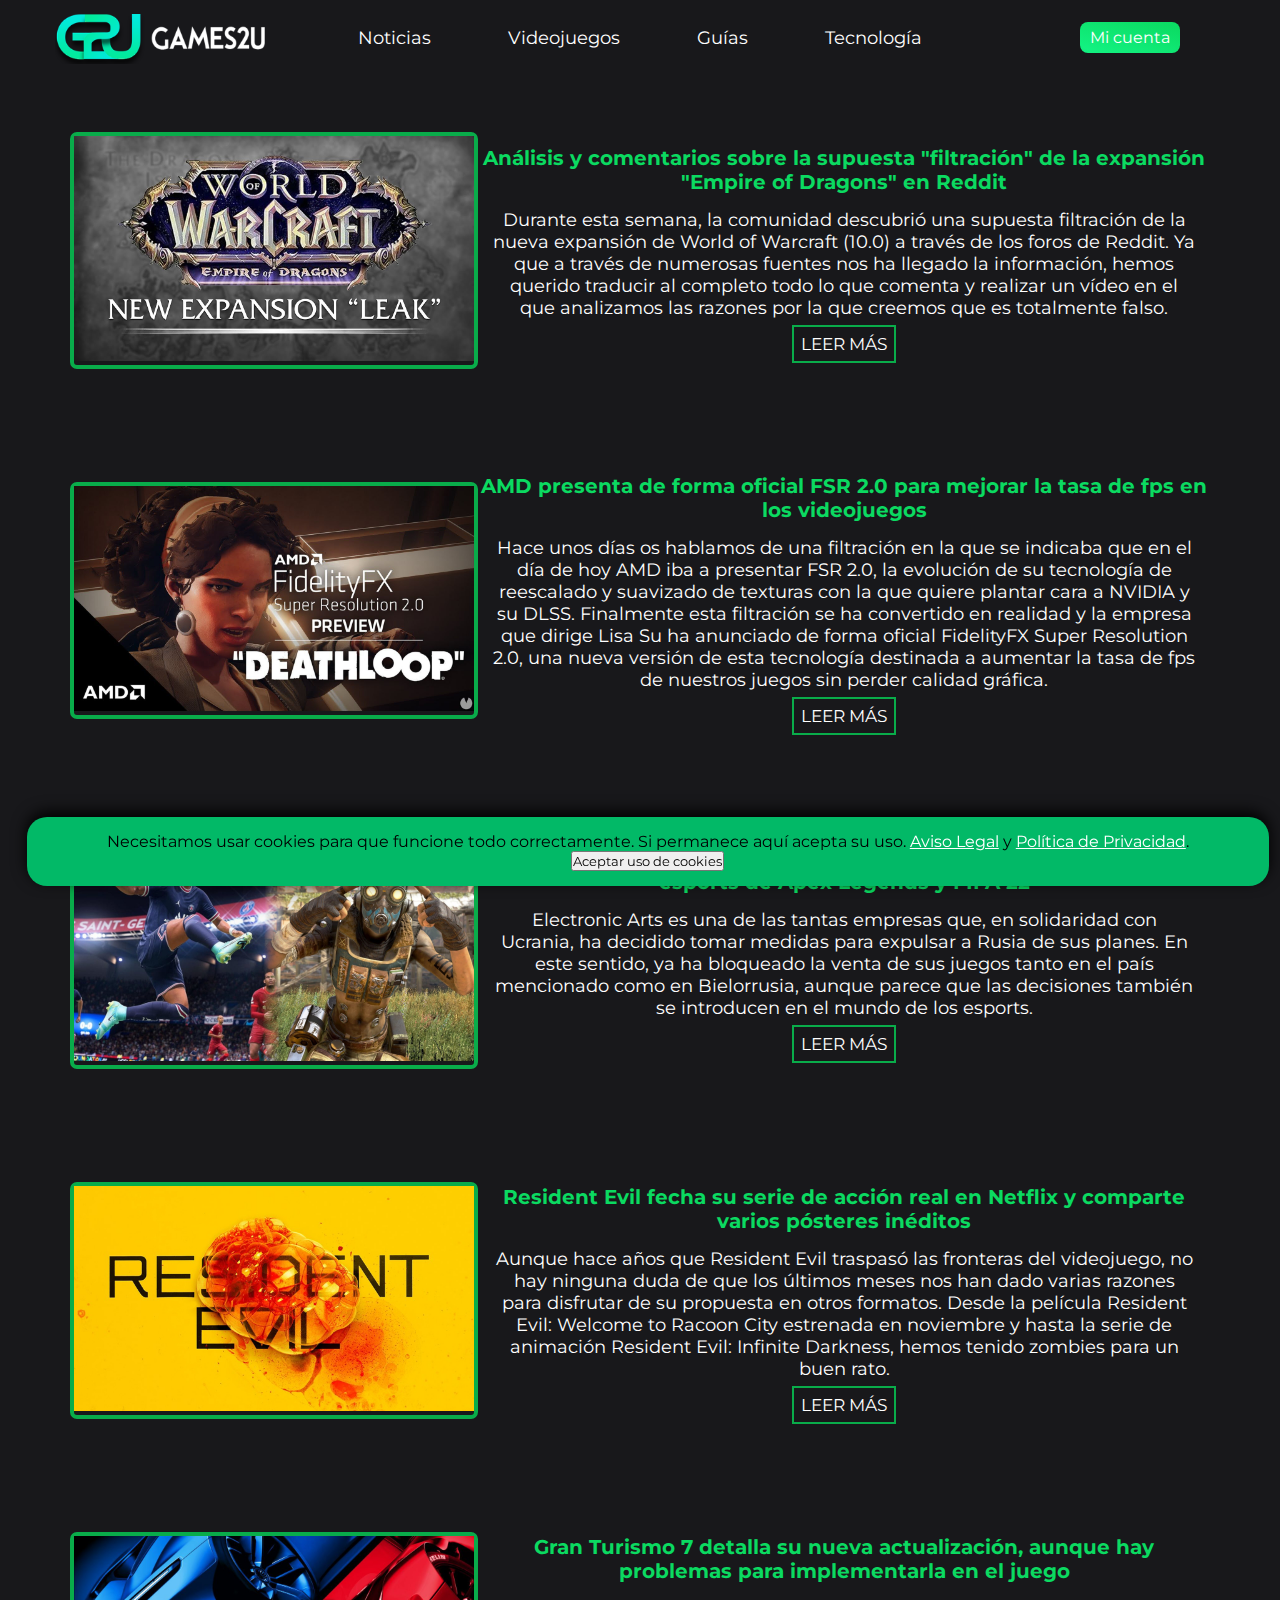
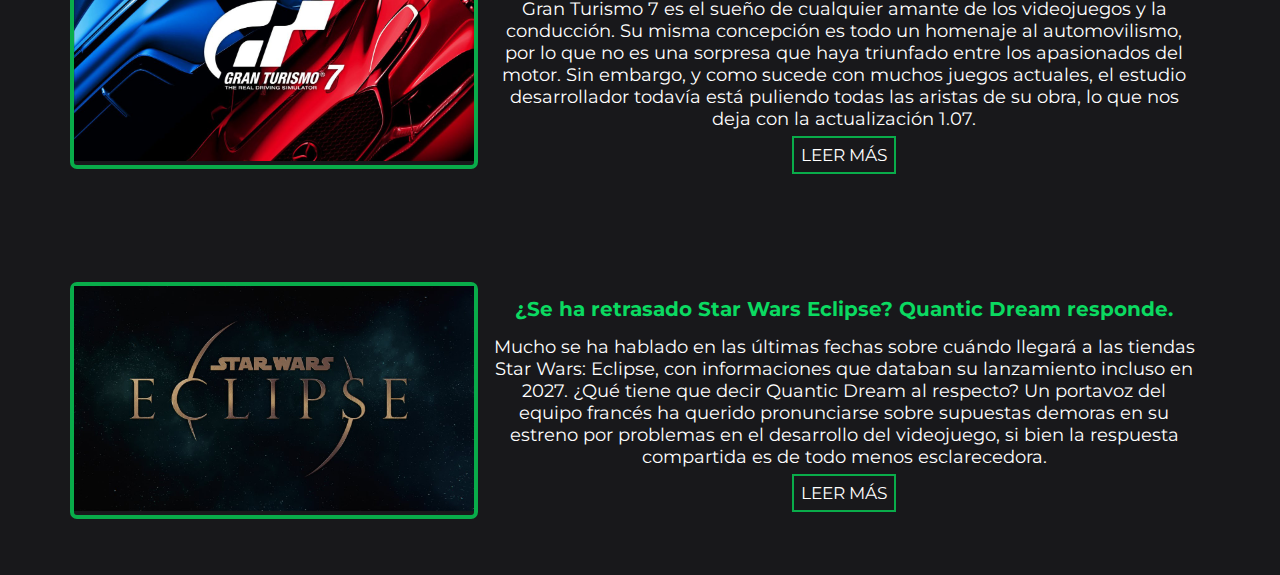
==== index.html @ 6114ddca "COMMIT DE LA HOSTIA" ====
<!DOCTYPE html>
<html lang="es">
<head>
    <meta charset="UTF-8">
    <meta http-equiv="X-UA-Compatible" content="IE=edge">
    <meta name="viewport" content="width=device-width, initial-scale=1.0">
    <title>Games2You - Tu revista de videojuegos del momento</title>
    <link rel="icon" href="/images/logoventana.png">
    <link href="CSS/estilos.css" rel="stylesheet" type="text/css">
    <script src="https://code.jquery.com/jquery-2.1.3.min.js"></script>
</head>
<body>
    
   <!--AVISO DE COOKIES-->
    <div id="div-cookies" style="display: none;">
        Necesitamos usar cookies para que funcione todo correctamente. Si permanece aquí acepta su uso.
        <a hreflang="es" href="/info/aviso-legal">Aviso Legal</a>
        y
        <a hreflang="es" href="/info/politica-de-privacidad">Política de Privacidad</a>.
        <button type="button" class="btn btn-sm btn-primary" onclick="acceptCookies()">
            Aceptar uso de cookies
        </button>
        </div>
    </div>
    <style>
    #div-cookies {
        position: fixed;
        bottom: 14px;
        left: 27px;
        width: 97%;
        background: rgb(2, 185, 103);
        box-shadow: 0px -5px 15px black;
        border-radius: 20px;
        padding: 15px;
        text-align: center;
        z-index: 99;
    }
    </style>
    <script>
    function checkAcceptCookies() {
        if (localStorage.acceptCookies == 'true') {
        } else {
            $('#div-cookies').show();
        }
    }
    function acceptCookies() {
        localStorage.acceptCookies = 'true';
        $('#div-cookies').hide();
    }
    $(document).ready(function() {
        checkAcceptCookies();
    });
    </script>     
    <!--Header-->
    <header class="header">
        <div class="contenedor_imagen">
            <img class="logotipocabecera" src="CSS/1234.png" alt="">
        </div>
    <div class="contenedor_menu">
        <nav class="main-nav">
            <ul class="menu" id="menu">
                <li class="menu_item container-submenu">
                   <a href="" class="menu_link submenu-btn">Noticias <i class="fas fa-chevron-down"></i></a>
                    <ul class="submenu">
                       <li class="menu_item"><a href="https://www.esportmaniacos.com/esports/" class="menu_link">eSports</a></li>
                       <li class="menu_item"><a href="https://www.esportmaniacos.com/comunidad/" class="menu_link">Comunidad</a></li>
                       <li class="menu_item"><a href="https://www.esportmaniacos.com/business/" class="menu_link">Business</a></li>
            </ul>
                </li>
                <li class="menu_item container-submenu">
                   <a href="" class="menu_link submenu-btn">Videojuegos <i class="fas fa-chevron-down"></i></a>
                    <ul class="submenu">
                       <li class="menu_item"><a href="https://www.envy-lostark.com" class="menu_link">Lost Ark</a></li>
                       <li class="menu_item"><a href="https://worldofwarcraft.com/es-es/" class="menu_link">World of Warcraft</a></li>
                       <li class="menu_item"><a href="https://www.leagueoflegends.com/es-es/" class="menu_link">League of Legends</a></li>
                       <li class="menu_item"><a href="https://heroesofthestorm.com/es-es/" class="menu_link">Heroes of the Storm</a></li>
               </ul>
           </li>
           <li class="menu_item container-submenu">
               <a href="" class="menu_link submenu-btn">Guías <i class="fas fa-chevron-down"></i></a>
                <ul class="submenu">
                   <li class="menu_item"><a href="https://www.icy-veins.com/wow/" class="menu_link">World of Warcraft</a></li>
                   <li class="menu_item"><a href="https://vandal.elespanol.com/guias/guia-monster-hunter-rise-trucos-consejos-y-secretos" class="menu_link">Monster Hunter Rise</a></li>
                   <li class="menu_item"><a href="https://www.icy-veins.com/heroes/" class="menu_link">Heroes of the Storm</a></li>
                   </ul>
               <li class="menu_item"><a href="#" class="menu_link">Tecnología</a></l>
           </nav>
    <!--Botón de login-->      
    </div>
    <div class="contenedor_login">
    <li class="boton_login"><a href="CSS/login.html" class="boton_login">Mi cuenta</a></l>
    </div>

      
</header>
  
<section id="sec1">
    <div class="fotoleakwow">
        <img src="CSS/wowleak.jpg">
    </div>
    <div class="noticialeakwow">
        <h1>Análisis y comentarios sobre la supuesta "filtración" de la expansión "Empire of Dragons" en Reddit</h1>
        <p>Durante esta semana, la comunidad descubrió una supuesta filtración de la nueva expansión de World of Warcraft (10.0) a través de los foros de Reddit. Ya que a través de numerosas fuentes nos ha llegado la información, hemos querido traducir al completo todo lo que comenta y realizar un vídeo en el que analizamos las razones por la que creemos que es totalmente falso.</p>
        <a href="https://altertime.es/analisis-y-comentarios-sobre-la-supuesta-filtracion-de-la-expansion-empire-of-dragons-en-reddit">LEER MÁS</a>
    </div>    
    </section>

    <section id="sec1">
        <div class="fotoleakwow">
            <img src="CSS/noticiaamd.jpg">
        </div>
        <div class="noticialeakwow">
            <h1>AMD presenta de forma oficial FSR 2.0 para mejorar la tasa de fps en los videojuegos</h1>
            <p>Hace unos días os hablamos de una filtración en la que se indicaba que en el día de hoy AMD iba a presentar FSR 2.0, la evolución de su tecnología de reescalado y suavizado de texturas con la que quiere plantar cara a NVIDIA y su DLSS. Finalmente esta filtración se ha convertido en realidad y la empresa que dirige Lisa Su ha anunciado de forma oficial FidelityFX Super Resolution 2.0, una nueva versión de esta tecnología destinada a aumentar la tasa de fps de nuestros juegos sin perder calidad gráfica.</p>
            <a href="https://altertime.es/analisis-y-comentarios-sobre-la-supuesta-filtracion-de-la-expansion-empire-of-dragons-en-reddit">LEER MÁS</a>
        </div>    
        </section>

        <section id="sec1">
            <div class="fotoleakwow">
                <img src="CSS/image-49.jpeg">
            </div>
            <div class="noticialeakwow">
                <h1>EA veta a los jugadores rusos y bielorrusos de las competiciones esports de Apex Legends y FIFA 22</h1>
                <p>Electronic Arts es una de las tantas empresas que, en solidaridad con Ucrania, ha decidido tomar medidas para expulsar a Rusia de sus planes. En este sentido, ya ha bloqueado la venta de sus juegos tanto en el país mencionado como en Bielorrusia, aunque parece que las decisiones también se introducen en el mundo de los esports.</p>
                <a href="https://altertime.es/analisis-y-comentarios-sobre-la-supuesta-filtracion-de-la-expansion-empire-of-dragons-en-reddit">LEER MÁS</a>
            </div>    
            </section>

            <section id="sec1">
                <div class="fotoleakwow">
                    <img src="CSS/resident-evil.jpg">
                </div>
                <div class="noticialeakwow">
                    <h1>Resident Evil fecha su serie de acción real en Netflix y comparte varios pósteres inéditos</h1>
                    <p>Aunque hace años que Resident Evil traspasó las fronteras del videojuego, no hay ninguna duda de que los últimos meses nos han dado varias razones para disfrutar de su propuesta en otros formatos. Desde la película Resident Evil: Welcome to Racoon City estrenada en noviembre y hasta la serie de animación Resident Evil: Infinite Darkness, hemos tenido zombies para un buen rato.</p>
                    <a href="https://altertime.es/analisis-y-comentarios-sobre-la-supuesta-filtracion-de-la-expansion-empire-of-dragons-en-reddit">LEER MÁS</a>
                </div>    
                </section>

                <section id="sec1">
                    <div class="fotoleakwow">
                        <img src="CSS/granturismo7.jpg">
                    </div>
                    <div class="noticialeakwow">
                        <h1>Gran Turismo 7 detalla su nueva actualización, aunque hay problemas para implementarla en el juego</h1>
                        <p>Gran Turismo 7 es el sueño de cualquier amante de los videojuegos y la conducción. Su misma concepción es todo un homenaje al automovilismo, por lo que no es una sorpresa que haya triunfado entre los apasionados del motor. Sin embargo, y como sucede con muchos juegos actuales, el estudio desarrollador todavía está puliendo todas las aristas de su obra, lo que nos deja con la actualización 1.07.</p>
                        <a href="https://altertime.es/analisis-y-comentarios-sobre-la-supuesta-filtracion-de-la-expansion-empire-of-dragons-en-reddit">LEER MÁS</a>
                    </div>    
                    </section>
                    
                    <section id="sec1">
                        <div class="fotoleakwow">
                            <img src="CSS/starwarseclipse.jpg">
                        </div>
                        <div class="noticialeakwow">
                            <h1>¿Se ha retrasado Star Wars Eclipse? Quantic Dream responde.</h1>
                            <p>Mucho se ha hablado en las últimas fechas sobre cuándo llegará a las tiendas Star Wars: Eclipse, con informaciones que databan su lanzamiento incluso en 2027. ¿Qué tiene que decir Quantic Dream al respecto? Un portavoz del equipo francés ha querido pronunciarse sobre supuestas demoras en su estreno por problemas en el desarrollo del videojuego, si bien la respuesta compartida es de todo menos esclarecedora.</p>
                            <a href="https://altertime.es/analisis-y-comentarios-sobre-la-supuesta-filtracion-de-la-expansion-empire-of-dragons-en-reddit">LEER MÁS</a>
                        </div>    
                        </section>    

</body>
</html>
---- CSS/estilos.css ----
@import url("https://fonts.googleapis.com/css?family=Montserrat:500");


*{
    margin: 0%;
    padding: 0%;
    box-sizing: border-box;
    scroll-behavior: smooth;
    font-family: "Montserrat", sans-serif;
}

@media screen and (max-width: 1100px){

    .container-body{
        flex-wrap: wrap;
    }

    .video-contenedor{
        flex-wrap: wrap;
    }
}

@media screen and (max-width: 715px){

    .container-body{
        flex-wrap: wrap;
    }

    .colum2,
    .colum3{
        margin-top: 40px;
    }
}

html{
    scroll-behavior: smooth;
}

body{
    display: flex;
    flex-direction: column;
    font-family: Georgia, 'Times New Roman', Times, serif;
    background-color: #18181B;
}
::-webkit-scrollbar {
    width: 10px;
  }

  ::-webkit-scrollbar-track {
    background: #18181B;
  }

  ::-webkit-scrollbar-thumb {
    background: #aeffae;
    border-radius: 10px;
  }

a:link{
    color: rgb(255, 255, 255);
}
a:visited{
    color:rgb(255, 255, 255);
}
a:hover{
    color: rgb(3, 3, 3);

}

/*Logo Header*/

.logo{
    justify-content: center;
    display: flex;
    align-items: center;
    height: 150px;
    padding: 20px;
}
/*Menus desplegables*/

.menu, .submenu{
    list-style: none;
    padding: 0%;
    margin: 0px;
}

.menu{
    background: #18181B;
    width: 100%;
    display: flex;
    justify-content: space-around;
    margin: auto;
}

.menu_link{
    display: block;
    padding: 13px;
    color: white;
    font-size: 1.1em;
    text-decoration: none;
}

.menu_link:hover{
    background: #aeffae;
    border-radius: 6px;
}
.submenu .menu_link:hover{
    background: #aeffae;
}
.submenu{
    height: 0%;
    overflow: hidden;
    transition: all 0.2s;
}
.submenu .menu_link{
    background: #18181B;
    padding-left: 40px;
}

@media(min-width:1024px){
    .menu{
        margin: auto;
        display:flex;
        justify-content: space-around;
        align-items: center;
    }
    .container-submenu{
        position: relative;
        
    }
    .submenu{
        position: absolute;
        top: 60px;
        width: 300px;
        overflow: visible;
        z-index: 1000;
        opacity: 0;
        visibility: hidden;
        justify-content: space-around
    }
    .container-submenu:hover .submenu{
        opacity: 1;
        visibility: visible;
    }

    /*SECCIONES*/

    section{
        height: 250px;
        display: flex;
        margin: 50px;
        padding: 20px;
        align-items: center;
    }

    .noticialeakwow{
        text-align: center;
    }


    section h1{
        color:#0bda61;
        font-size: 20px;
        text-align: center;
    }

    section p{
        color: white;
        font-size: large;
        text-align: center;
        margin: 15px;
    }

    .fotoleakwow{
        border: solid #09ac4a;
        border-radius: 7px;
        border-width: 4px;
    }

    .noticiaea {
        border: solid #09ac4a;
        border-radius: 7px;
        border-width: 4px;
    }
    section a{
        font-size: 17px;
        display: relative;
        padding: 7px;
        text-decoration: none;
        width: 100px;
        border: 2px solid #09ac4a;
        text-align: center;
    }
    
    section img{
        height: auto;
        width: 400px;
    }


    /*FIN SECCIONES*/

    /*LOGIN*/

    .boton_login{
    display: inline-block;
    padding: 3px 0;
    color: #ffffff;
    text-decoration: none;
    width: 100px;
    text-align: center;
    border: 0px solid #0000;
    border-radius: 8px;
    background-image: linear-gradient(15deg, #13f383fd, #0bda61);
    }

    .boton_registro{
    display: inline-block;
    padding: 7px 0;
    color: #283773;
    text-decoration: none;
    width: 100px;
    text-align:center;
    border: 1px solid #0000;
    border-radius: 50px;
    background-image: linear-gradient(45deg, #47f09bfd, #09ac4a);
    }

    .header{
        display: grid;
        grid-template-columns: 25% 50% 25%;
        grid-template-rows: 100%;
        grid-template-areas: "logo menu login";
        justify-content: center;
        align-items: center;
        background: #18181B;
        width: 100%;
        height: 75px;
    }


    .logotipocabecera{
        width: 75%;
        height: auto;
        padding: 15px;
    }

    .contenedor_imagen{
        display: flex;
        justify-content: center;
        grid-area: logo;
    }

    .contenedor_manu{
        display: flex;
        justify-content: space-around;
        align-items: center;
        grid-area: menu;
    }

    .contenedor_login{
        display:flex;
        justify-content: center;
        margin-left:20px;
        grid-area: login;
    }

    .contenedor_registro{
        display:flex;
        justify-content: center;
        margin-left:20px;
        grid-area: login;
    }
    
    .video-contenedor{
        margin-left: 70%;
        margin-top: 24%;
        top: 100px;
        opacity: 35%;
    }
     
    }
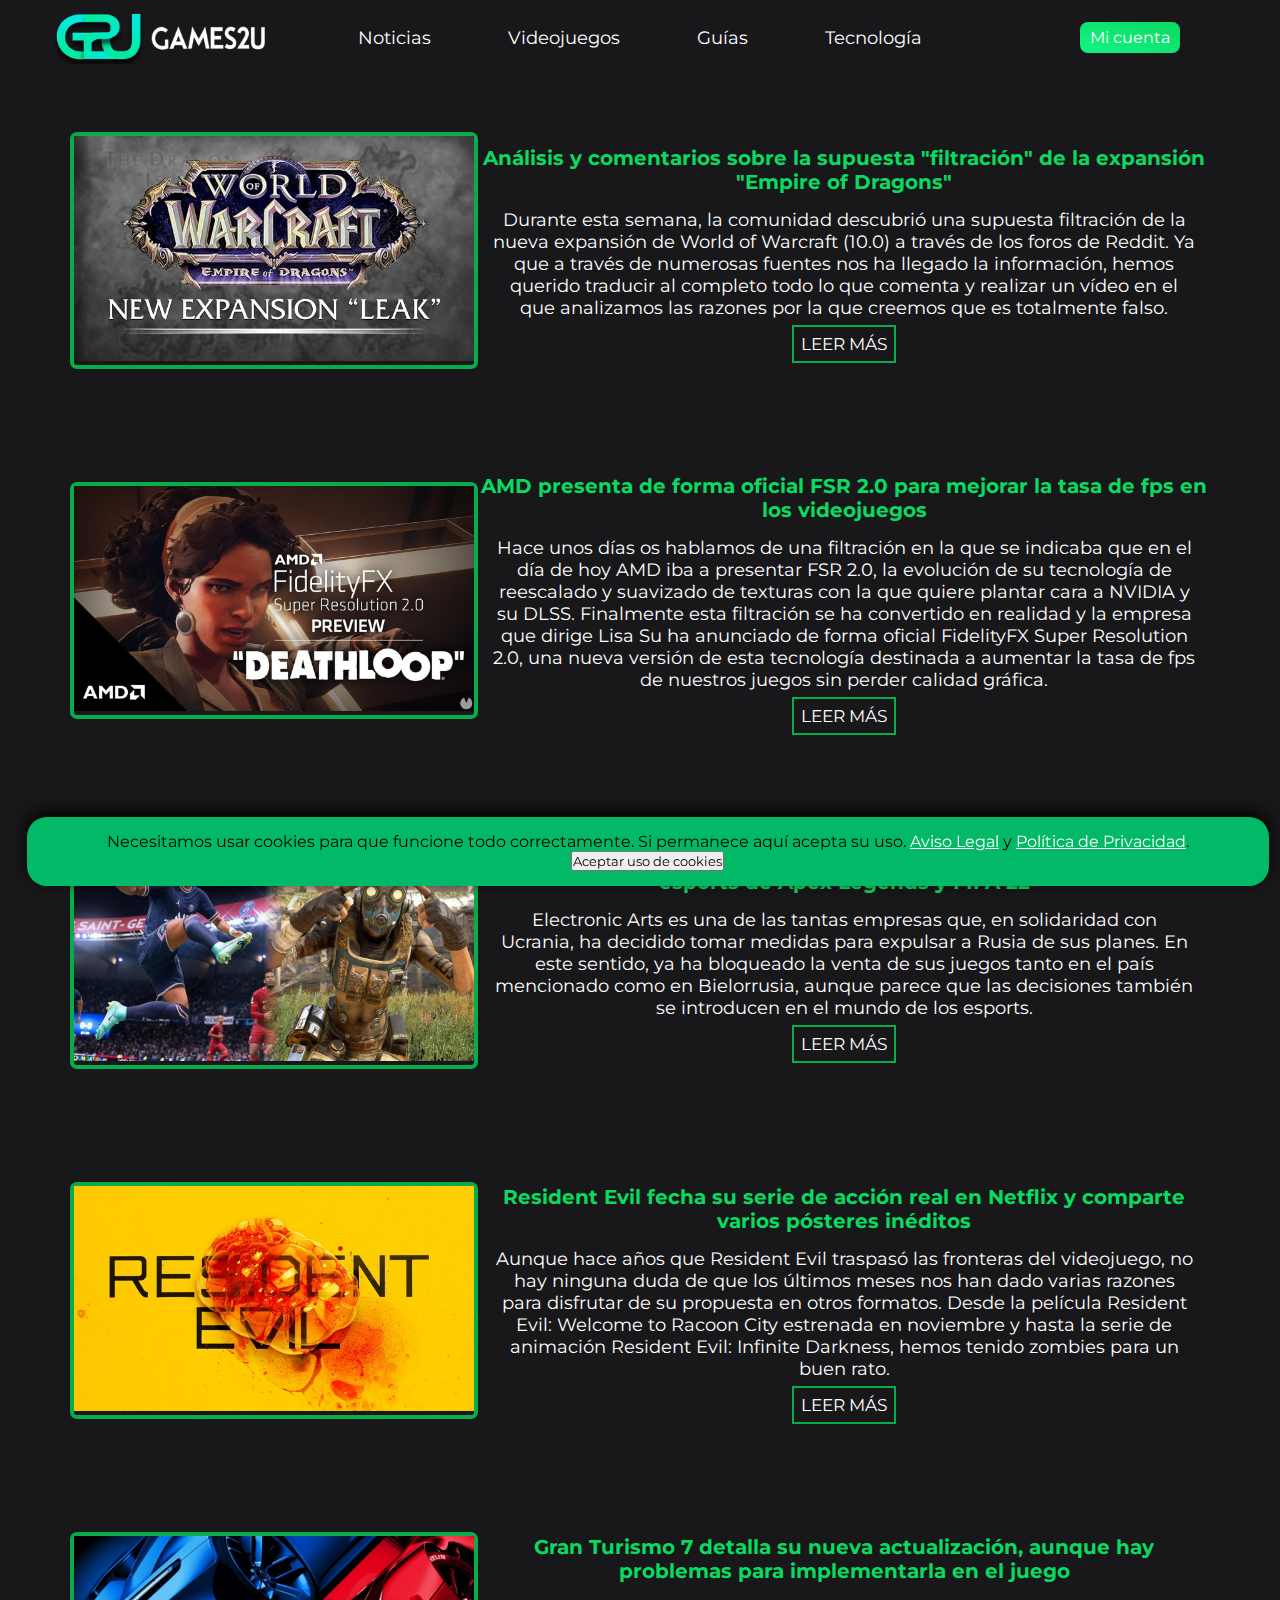
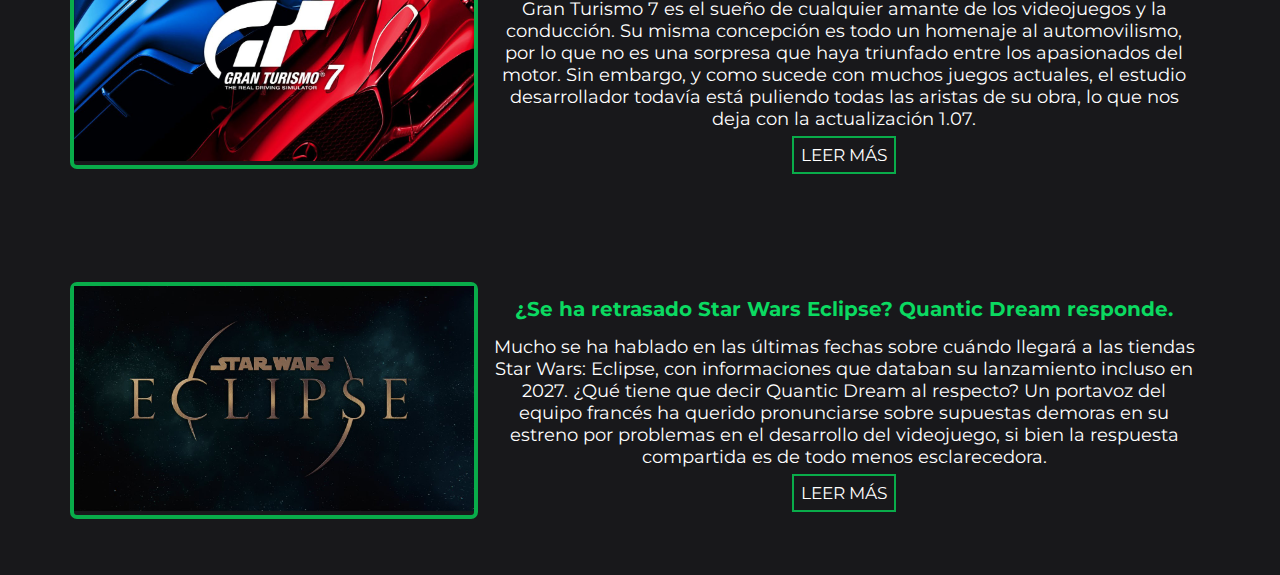
==== commit 0d737389: "Commit de la hostia 2" ====
--- a/index.html
+++ b/index.html
@@ -93,13 +93,15 @@
 
       
 </header>
-  
+
+ 
+
 <section id="sec1">
     <div class="fotoleakwow">
         <img src="CSS/wowleak.jpg">
     </div>
     <div class="noticialeakwow">
-        <h1>Análisis y comentarios sobre la supuesta "filtración" de la expansión "Empire of Dragons" en Reddit</h1>
+        <h1>Análisis y comentarios sobre la supuesta "filtración" de la expansión "Empire of Dragons"</h1>
         <p>Durante esta semana, la comunidad descubrió una supuesta filtración de la nueva expansión de World of Warcraft (10.0) a través de los foros de Reddit. Ya que a través de numerosas fuentes nos ha llegado la información, hemos querido traducir al completo todo lo que comenta y realizar un vídeo en el que analizamos las razones por la que creemos que es totalmente falso.</p>
         <a href="https://altertime.es/analisis-y-comentarios-sobre-la-supuesta-filtracion-de-la-expansion-empire-of-dragons-en-reddit">LEER MÁS</a>
     </div>    
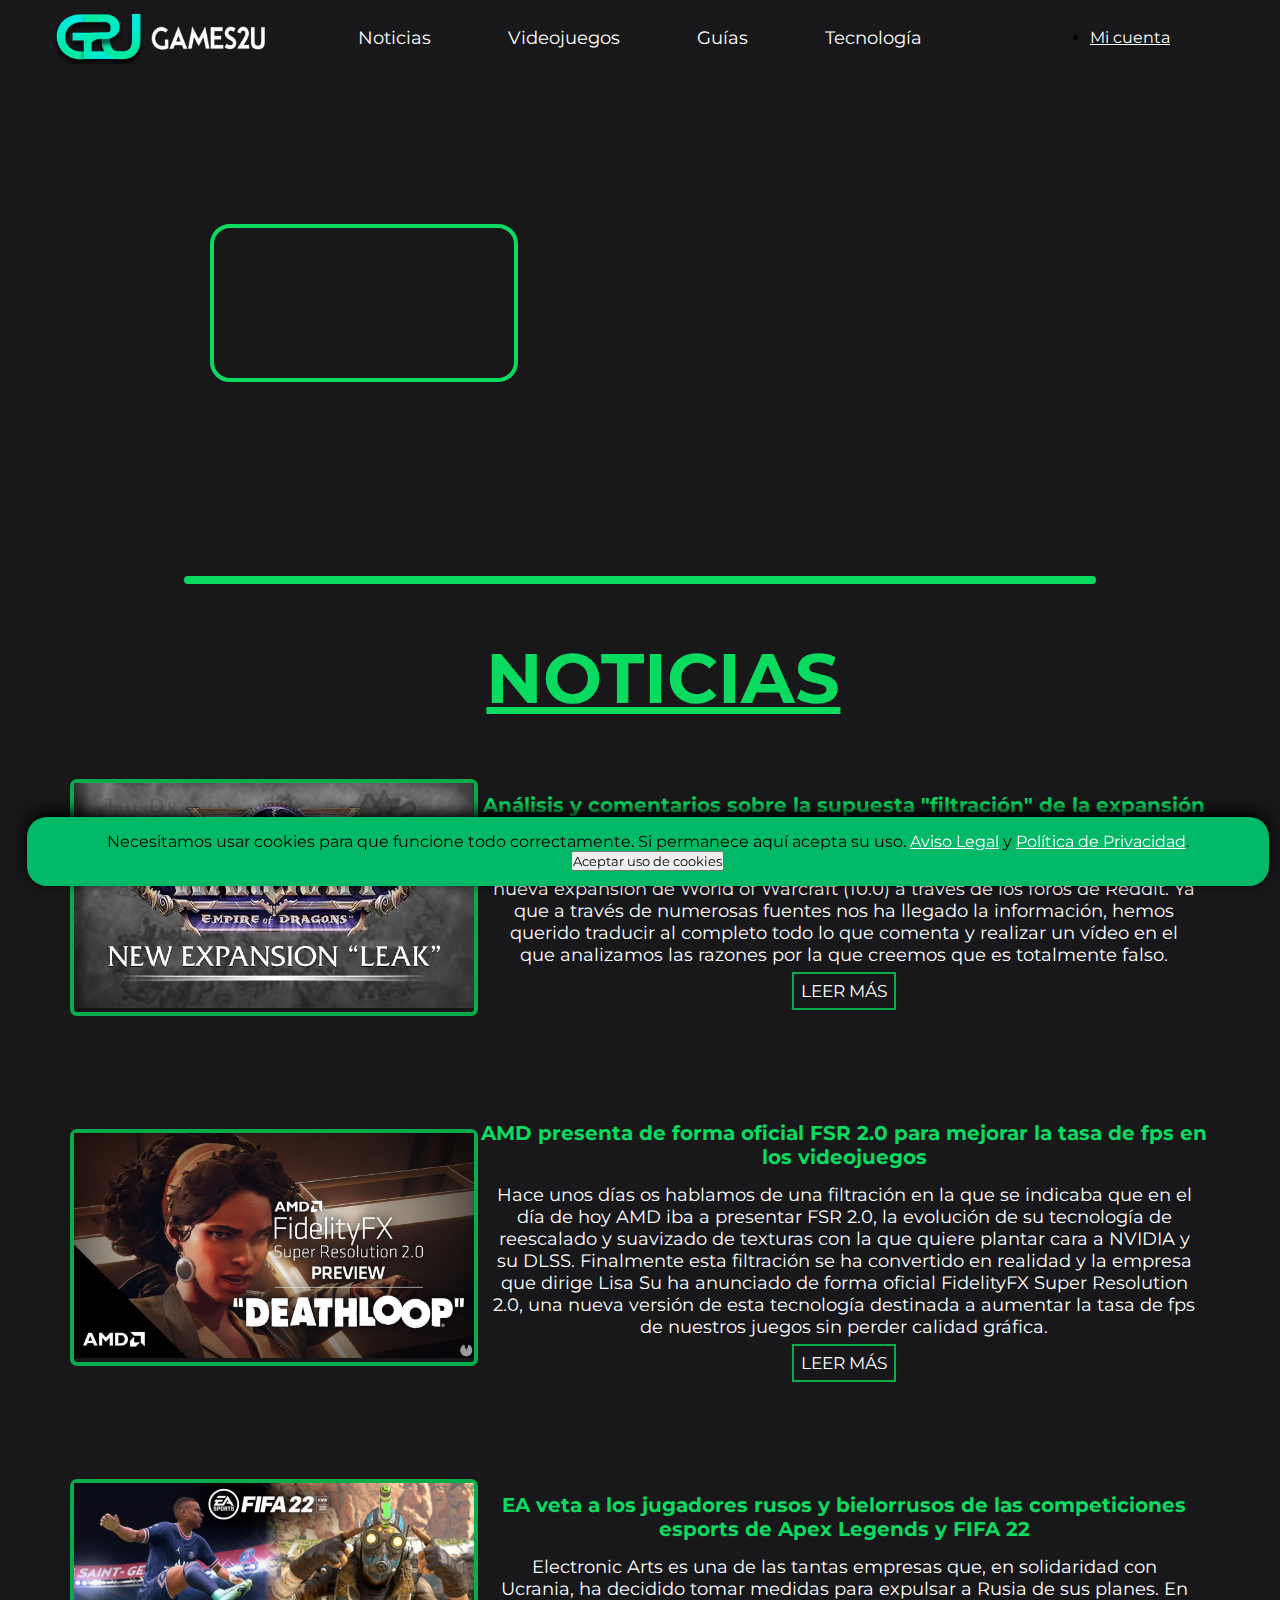
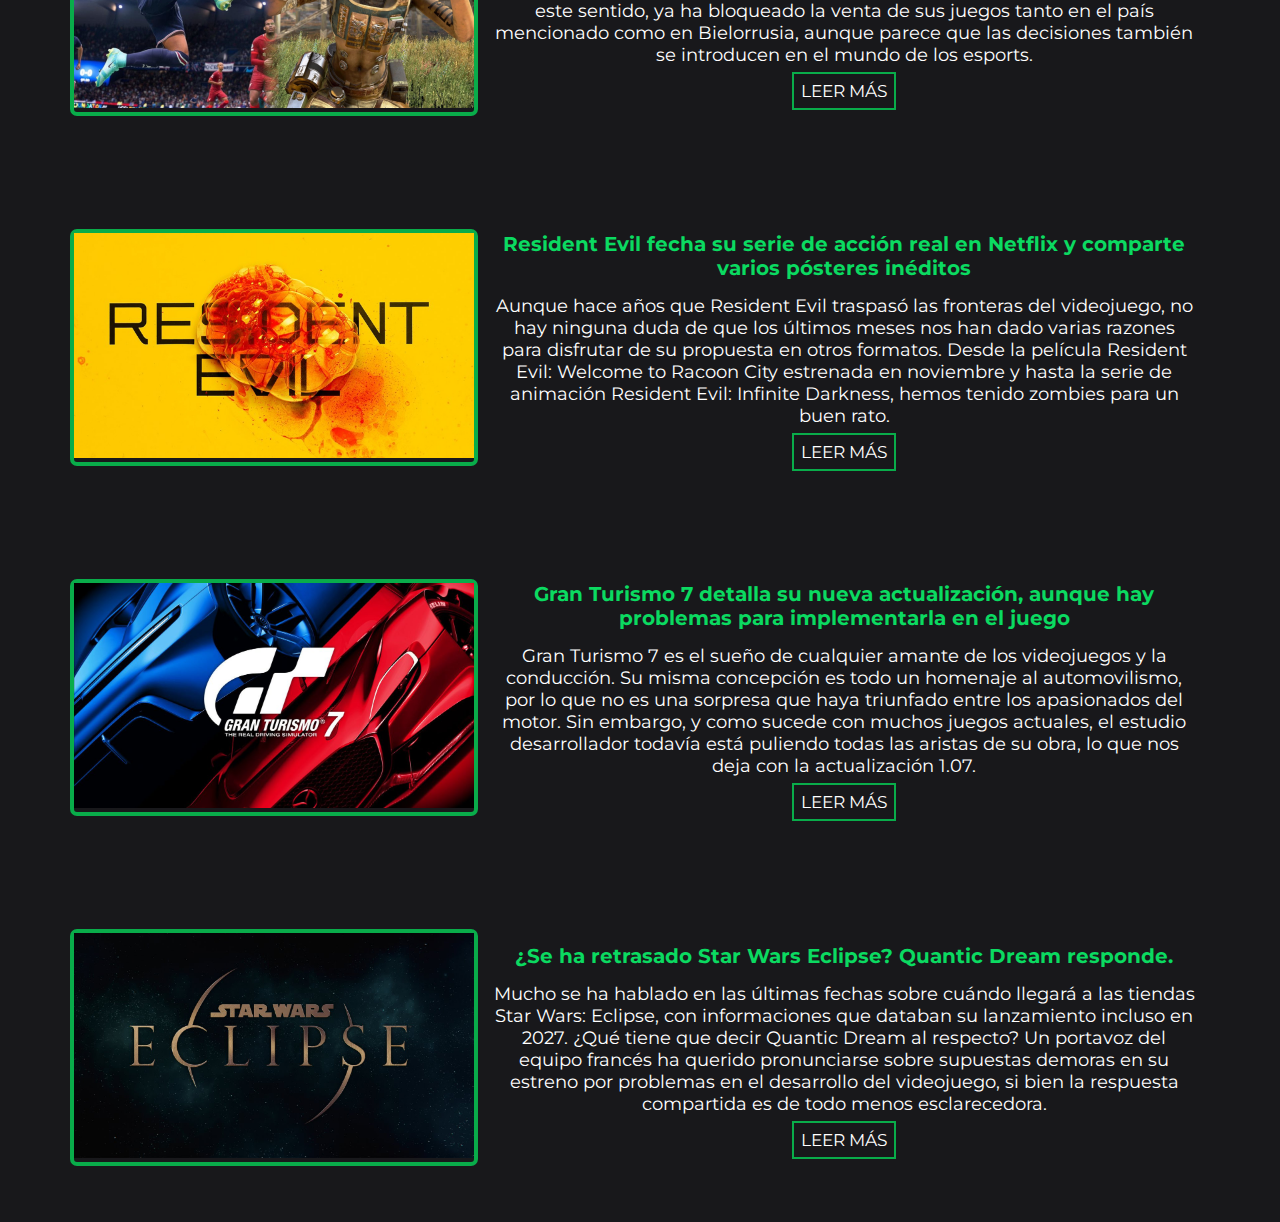
==== commit ce8157e7: "Video y separador" ====
--- a/index.html
+++ b/index.html
@@ -93,8 +93,20 @@
 
       
 </header>
+ <section class="main">
+     <div class="videoinicio">
+          <video src="css/video-inicio.mp4" autoplay loop muted type="video/mp4"></video> 
+        </div>
+        <div class="textovideo">
+        </div>
+ </section>
 
- 
+ <section class="separador">
+        <hr size="7px" width="60%" color="#0bda61"/>
+</section>
+    <div class="noticias">
+        <h2><u>NOTICIAS</u></h2>
+    </div>
 
 <section id="sec1">
     <div class="fotoleakwow">
--- a/CSS/estilos.css
+++ b/CSS/estilos.css
@@ -195,7 +195,49 @@
         height: auto;
         width: 400px;
     }
-
+    .main{
+        width: 900px;
+        height: 300px;
+        margin: auto;
+        margin-top: 80px;
+    }
+    video{
+        width: 100%;
+        border: solid #0bda61;
+        border-radius:20px;
+        border-width: 4px;
+    }
+
+    .textovideo{
+        text-align: center;
+    }
+
+    .separador{
+        align-items: center;
+        display: relative;
+        justify-content: center;
+        margin-top: auto;
+        margin-bottom: auto
+    }
+    hr{
+        border-width:4px;
+        border-radius: 20px;
+        border-color:#0bda61;
+        width:80%;
+    }
+    h2{
+        color: #0bda61;
+        display: relative;
+        justify-content: center;
+        align-items: center;
+        align-content: center;
+        margin: 38%;
+        margin-top: -70px;
+        margin-bottom: 1px;
+        font-size: 70px;
+    }
+    .separador
+    
 
     /*FIN SECCIONES*/
 
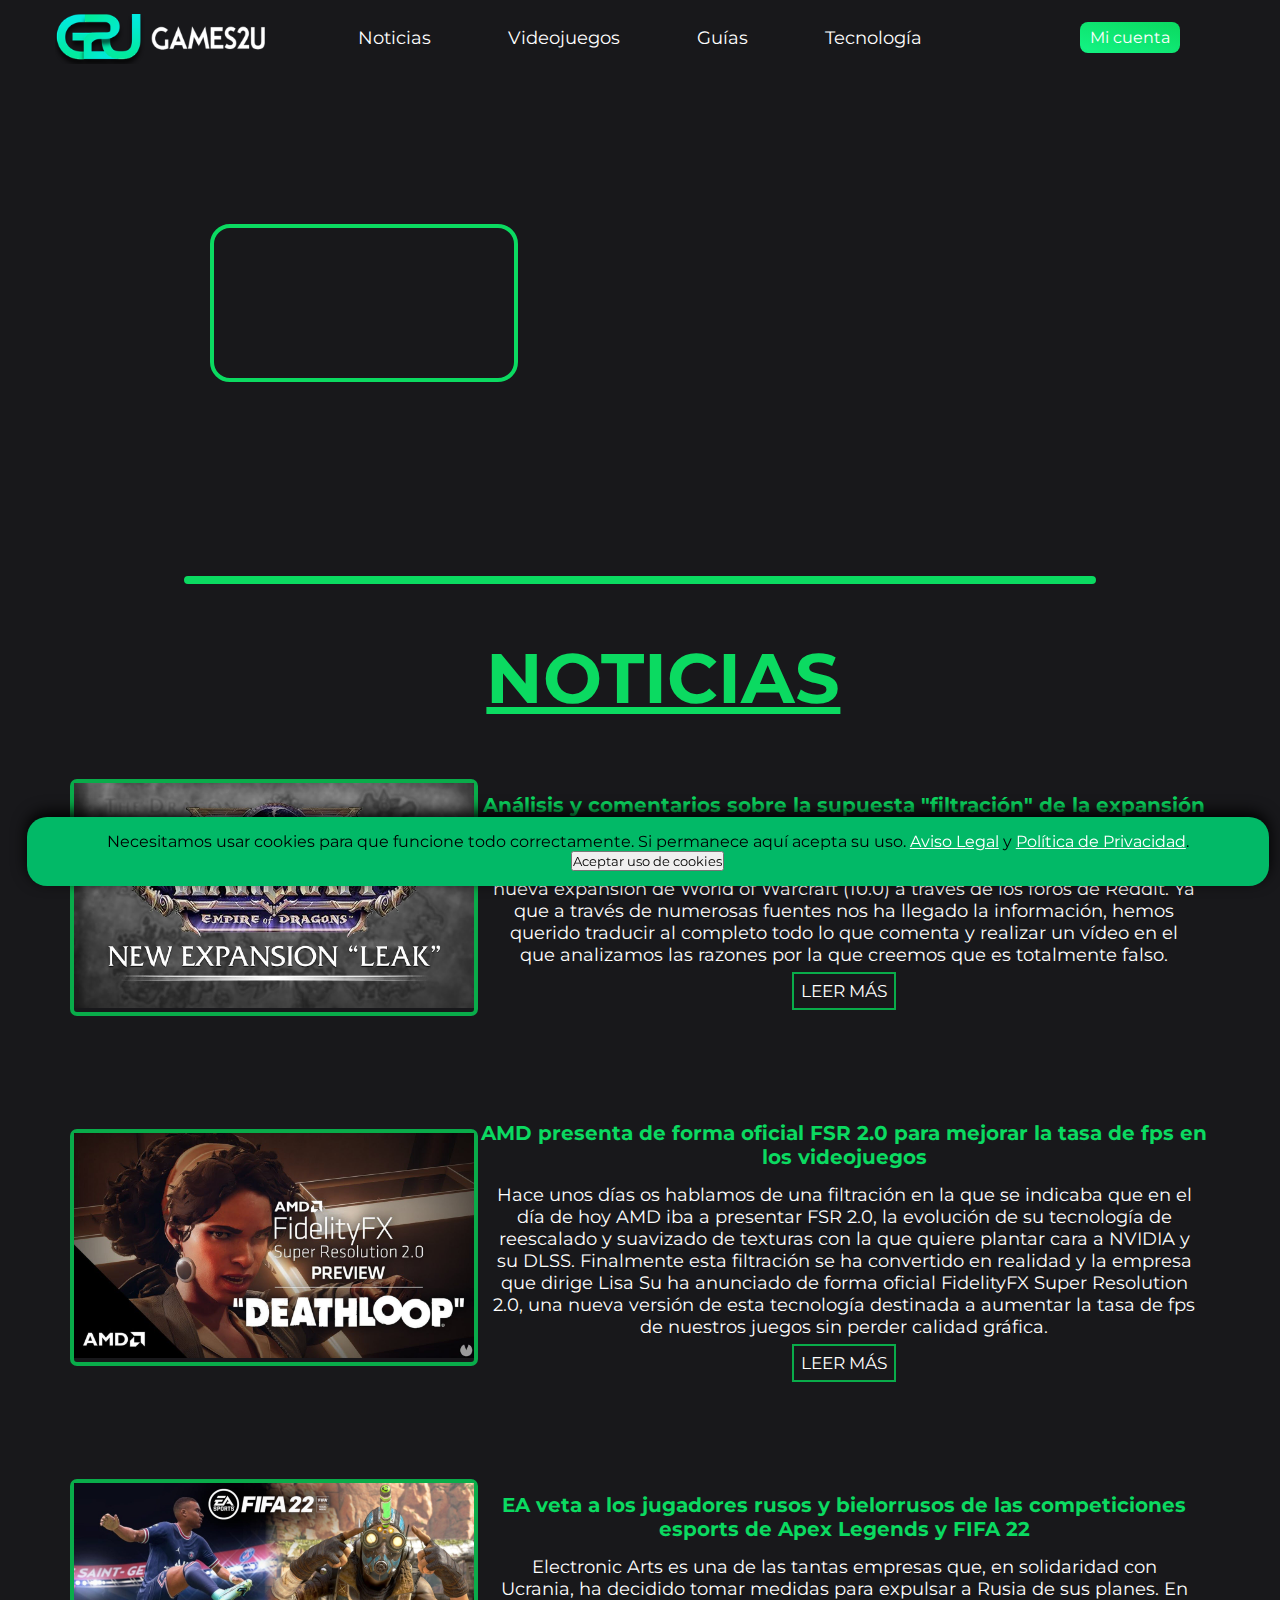
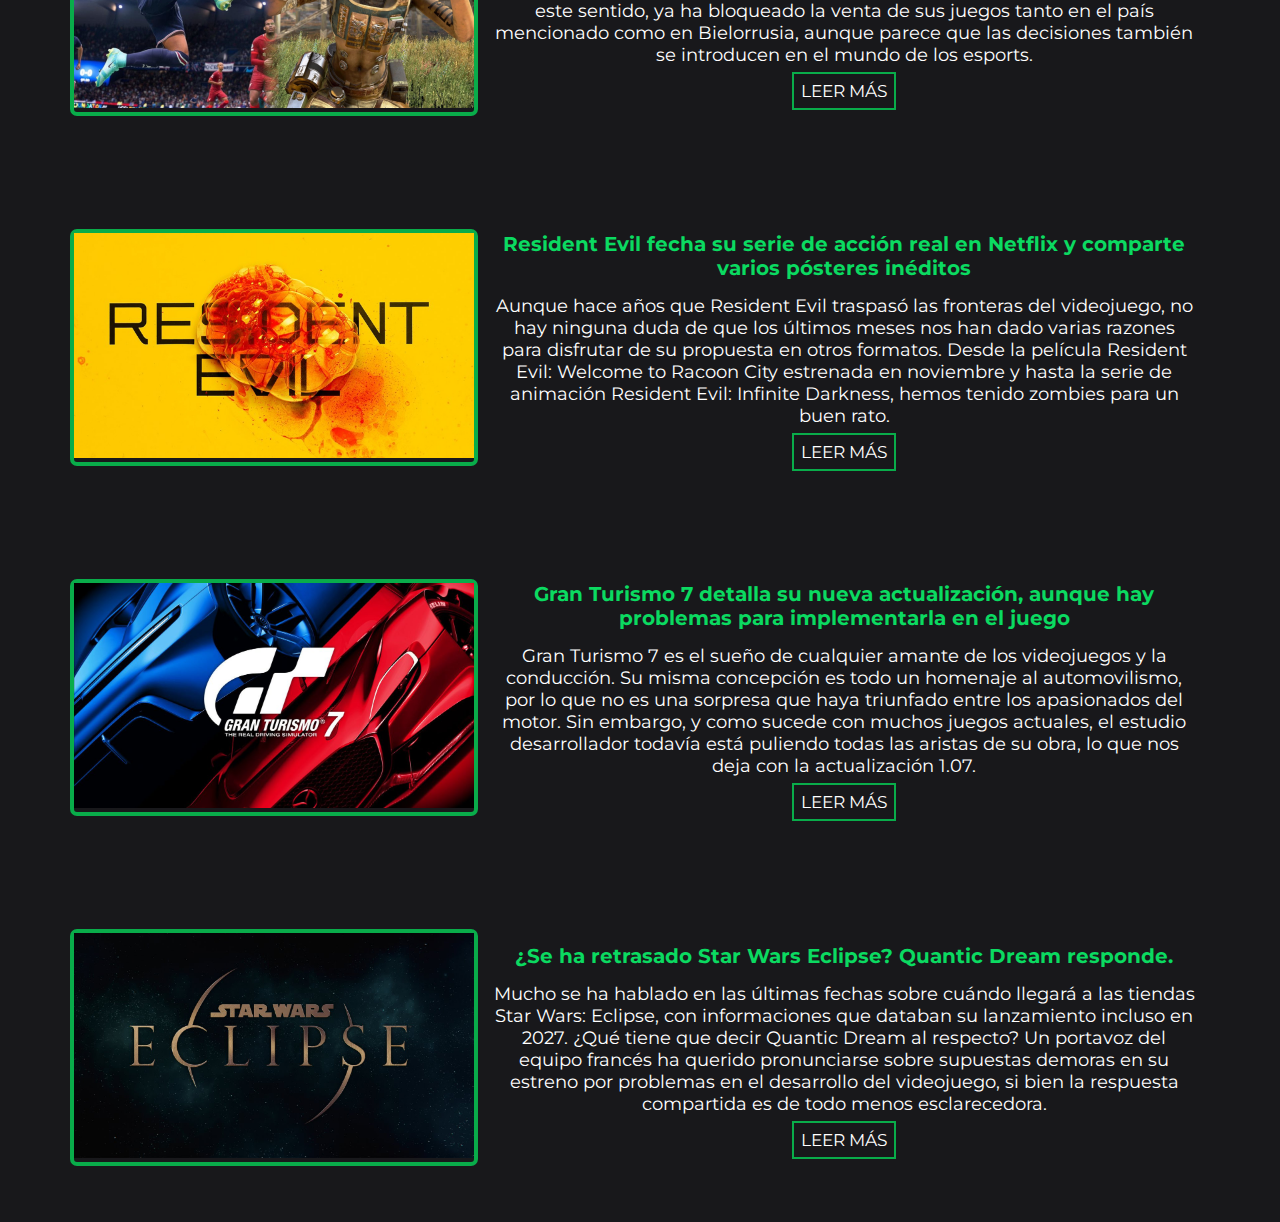
==== commit 94060cc7: "Arreglo boton login" ====
--- a/index.html
+++ b/index.html
@@ -87,8 +87,8 @@
            </nav>
     <!--Botón de login-->      
     </div>
-    <div class="contenedor_login">
-    <li class="boton_login"><a href="CSS/login.html" class="boton_login">Mi cuenta</a></l>
+        <div class="contenedor_login">
+        <li class="boton_login"><a href="CSS/login.html" class="boton_login">Mi cuenta</a></l>
     </div>
 
       
--- a/CSS/estilos.css
+++ b/CSS/estilos.css
@@ -195,12 +195,16 @@
         height: auto;
         width: 400px;
     }
+
+    /*VIDEO Y SEPARADOR*/
+
     .main{
         width: 900px;
         height: 300px;
         margin: auto;
         margin-top: 80px;
     }
+
     video{
         width: 100%;
         border: solid #0bda61;
@@ -219,12 +223,14 @@
         margin-top: auto;
         margin-bottom: auto
     }
+
     hr{
         border-width:4px;
         border-radius: 20px;
         border-color:#0bda61;
         width:80%;
     }
+
     h2{
         color: #0bda61;
         display: relative;
@@ -236,8 +242,8 @@
         margin-bottom: 1px;
         font-size: 70px;
     }
-    .separador
     
+    /*FIN SEPARADOR*/
 
     /*FIN SECCIONES*/
 
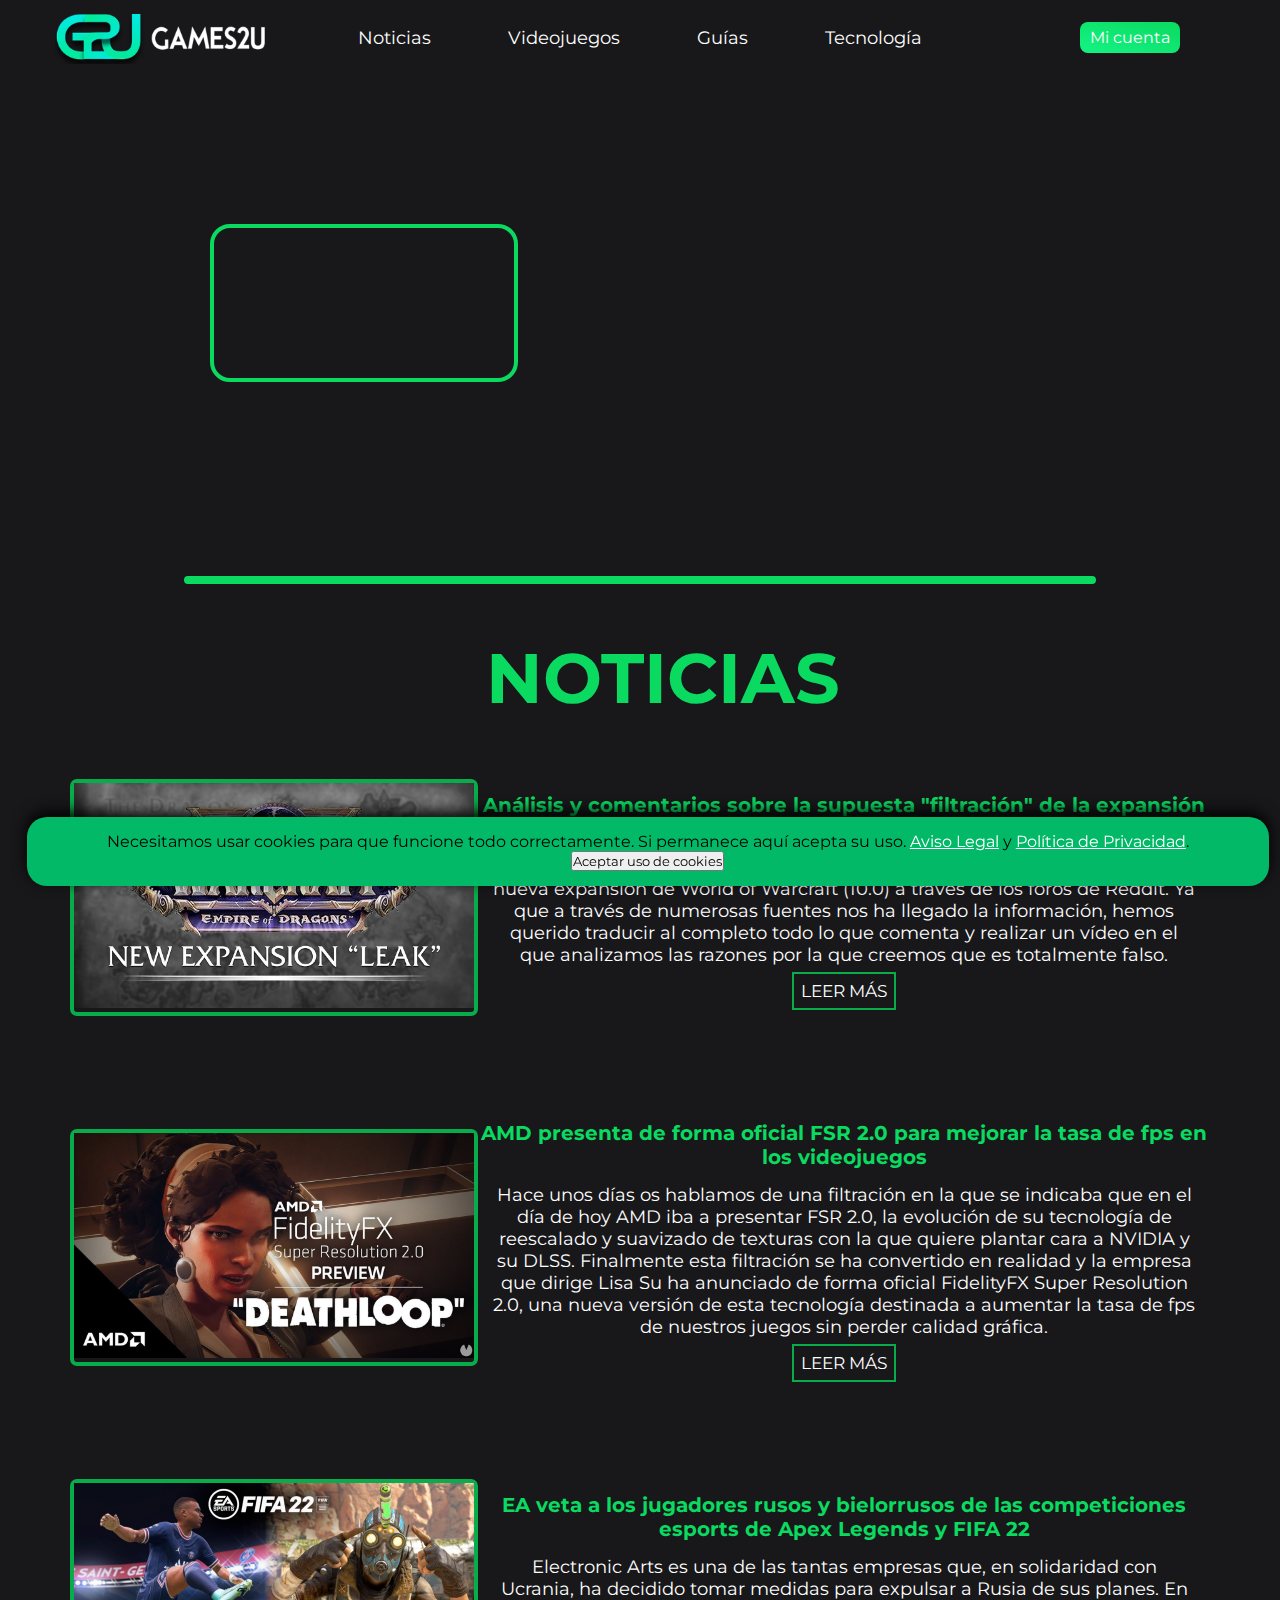
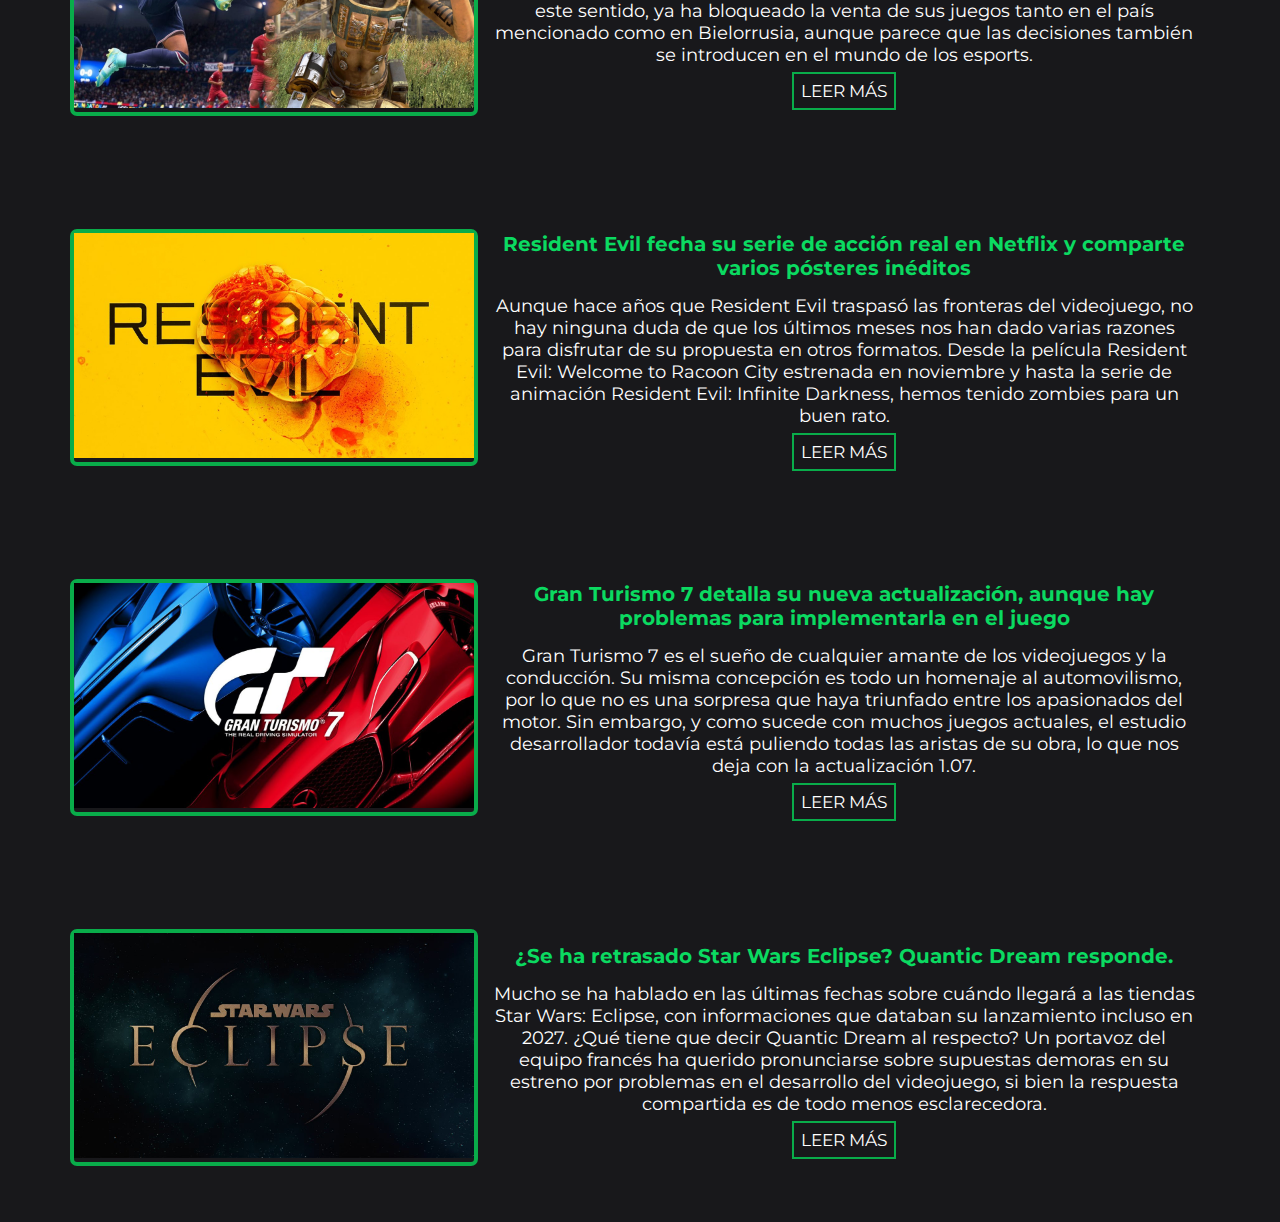
==== commit 0b391e5f: "Arreglo video" ====
--- a/index.html
+++ b/index.html
@@ -95,7 +95,7 @@
 </header>
  <section class="main">
      <div class="videoinicio">
-          <video src="css/video-inicio.mp4" autoplay loop muted type="video/mp4"></video> 
+          <video src="CSS/video-inicio.mp4" autoplay loop muted type="video/mp4"></video> 
         </div>
         <div class="textovideo">
         </div>
@@ -105,7 +105,7 @@
         <hr size="7px" width="60%" color="#0bda61"/>
 </section>
     <div class="noticias">
-        <h2><u>NOTICIAS</u></h2>
+        <h2>NOTICIAS</h2>
     </div>
 
 <section id="sec1">
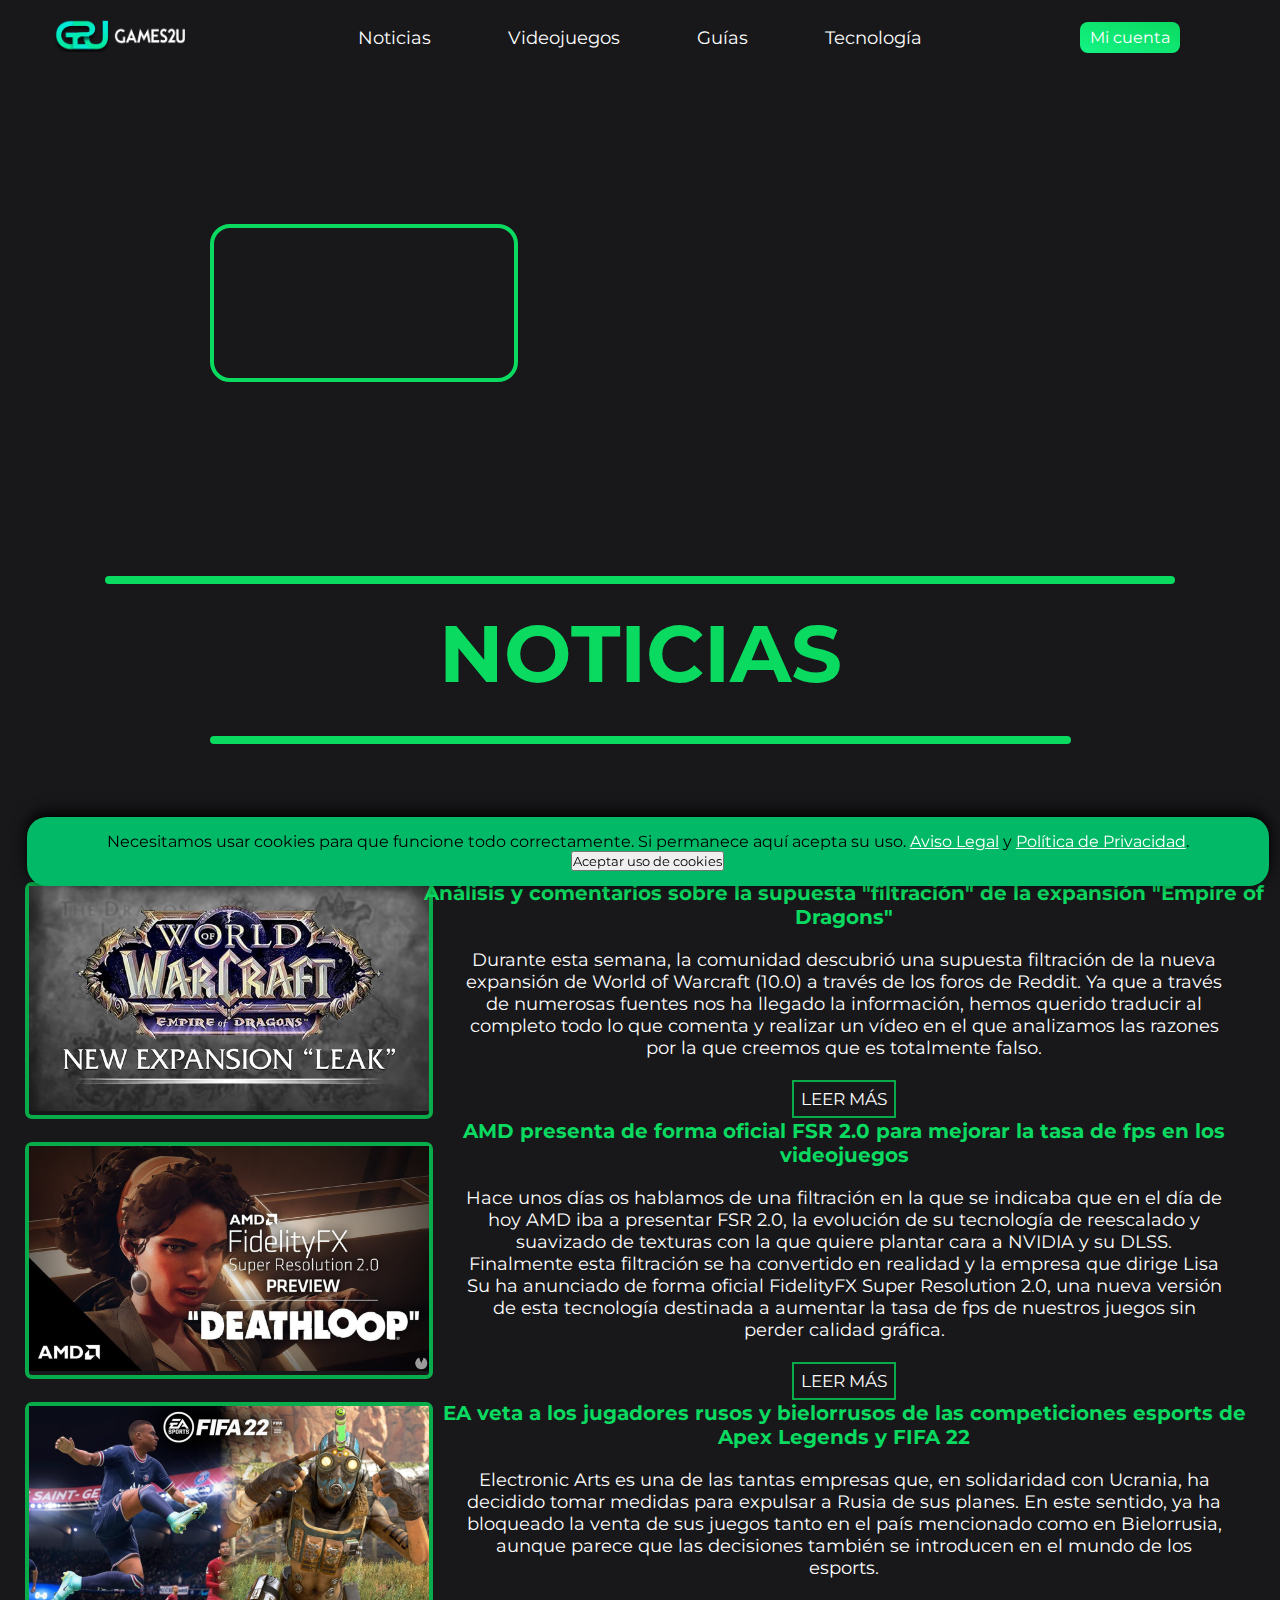
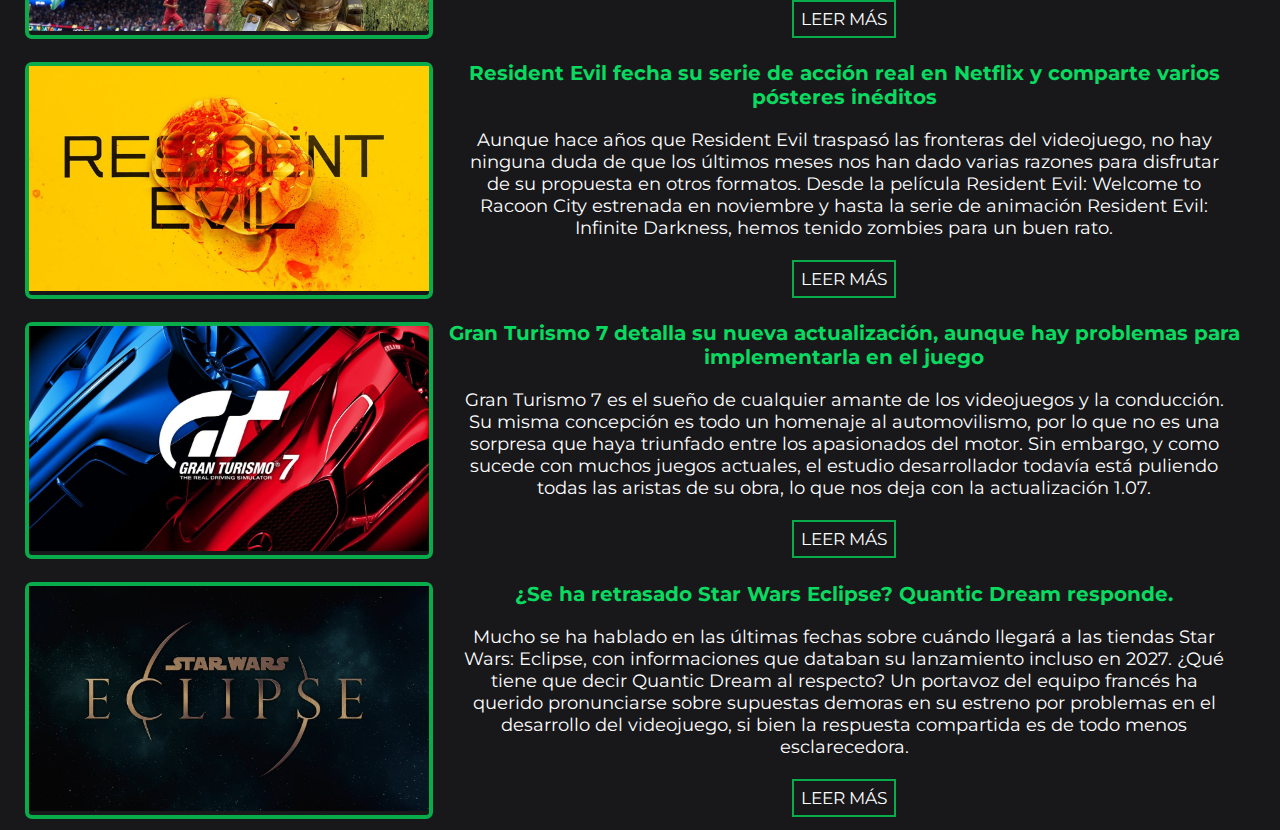
==== commit 2f972836: "Arreglo separador" ====
--- a/index.html
+++ b/index.html
@@ -96,7 +96,7 @@
  <section class="main">
      <div class="videoinicio">
           <video src="CSS/video-inicio.mp4" autoplay loop muted type="video/mp4"></video> 
-        </div>
+     </div>
         <div class="textovideo">
         </div>
  </section>
@@ -107,6 +107,10 @@
     <div class="noticias">
         <h2>NOTICIAS</h2>
     </div>
+
+<section class="separador2">
+        <hr size="7px" width="60px" color="#0bda61"/>
+</section>
 
 <section id="sec1">
     <div class="fotoleakwow">
--- a/CSS/estilos.css
+++ b/CSS/estilos.css
@@ -33,7 +33,7 @@
 }
 
 html{
-    scroll-behavior: smooth;
+    scroll-behavior: auto;
 }
 
 body{
@@ -147,7 +147,7 @@
     section{
         height: 250px;
         display: flex;
-        margin: 50px;
+        margin: 5px;
         padding: 20px;
         align-items: center;
     }
@@ -161,13 +161,14 @@
         color:#0bda61;
         font-size: 20px;
         text-align: center;
+        margin: -10px;
     }
 
     section p{
         color: white;
         font-size: large;
         text-align: center;
-        margin: 15px;
+        margin: 30px;
     }
 
     .fotoleakwow{
@@ -189,6 +190,7 @@
         width: 100px;
         border: 2px solid #09ac4a;
         text-align: center;
+        margin-top: 20px;
     }
     
     section img{
@@ -221,26 +223,40 @@
         display: relative;
         justify-content: center;
         margin-top: auto;
-        margin-bottom: auto
+        margin-bottom: auto;
+    }
+
+    .separador2{
+        align-items: center;
+        display: relative;
+        justify-content: center;
+        margin-top: -90px;
+    }
+
+    .separador2 hr{
+        width: 70%;
     }
 
     hr{
         border-width:4px;
-        border-radius: 20px;
+        border-radius: 10px;
         border-color:#0bda61;
-        width:80%;
+        width: 87%;
+    }
+
+    .noticias{
+        text-align: center;
+        
     }
 
     h2{
         color: #0bda61;
         display: relative;
-        justify-content: center;
-        align-items: center;
         align-content: center;
-        margin: 38%;
-        margin-top: -70px;
+        margin: auto;
+        margin-top: -100px;
         margin-bottom: 1px;
-        font-size: 70px;
+        font-size: 80px;
     }
     
     /*FIN SEPARADOR*/
@@ -289,11 +305,11 @@
     .logotipocabecera{
         width: 75%;
         height: auto;
-        padding: 15px;
+        padding: 55px;
     }
 
     .contenedor_imagen{
-        display: flex;
+        display: relative;
         justify-content: center;
         grid-area: logo;
     }
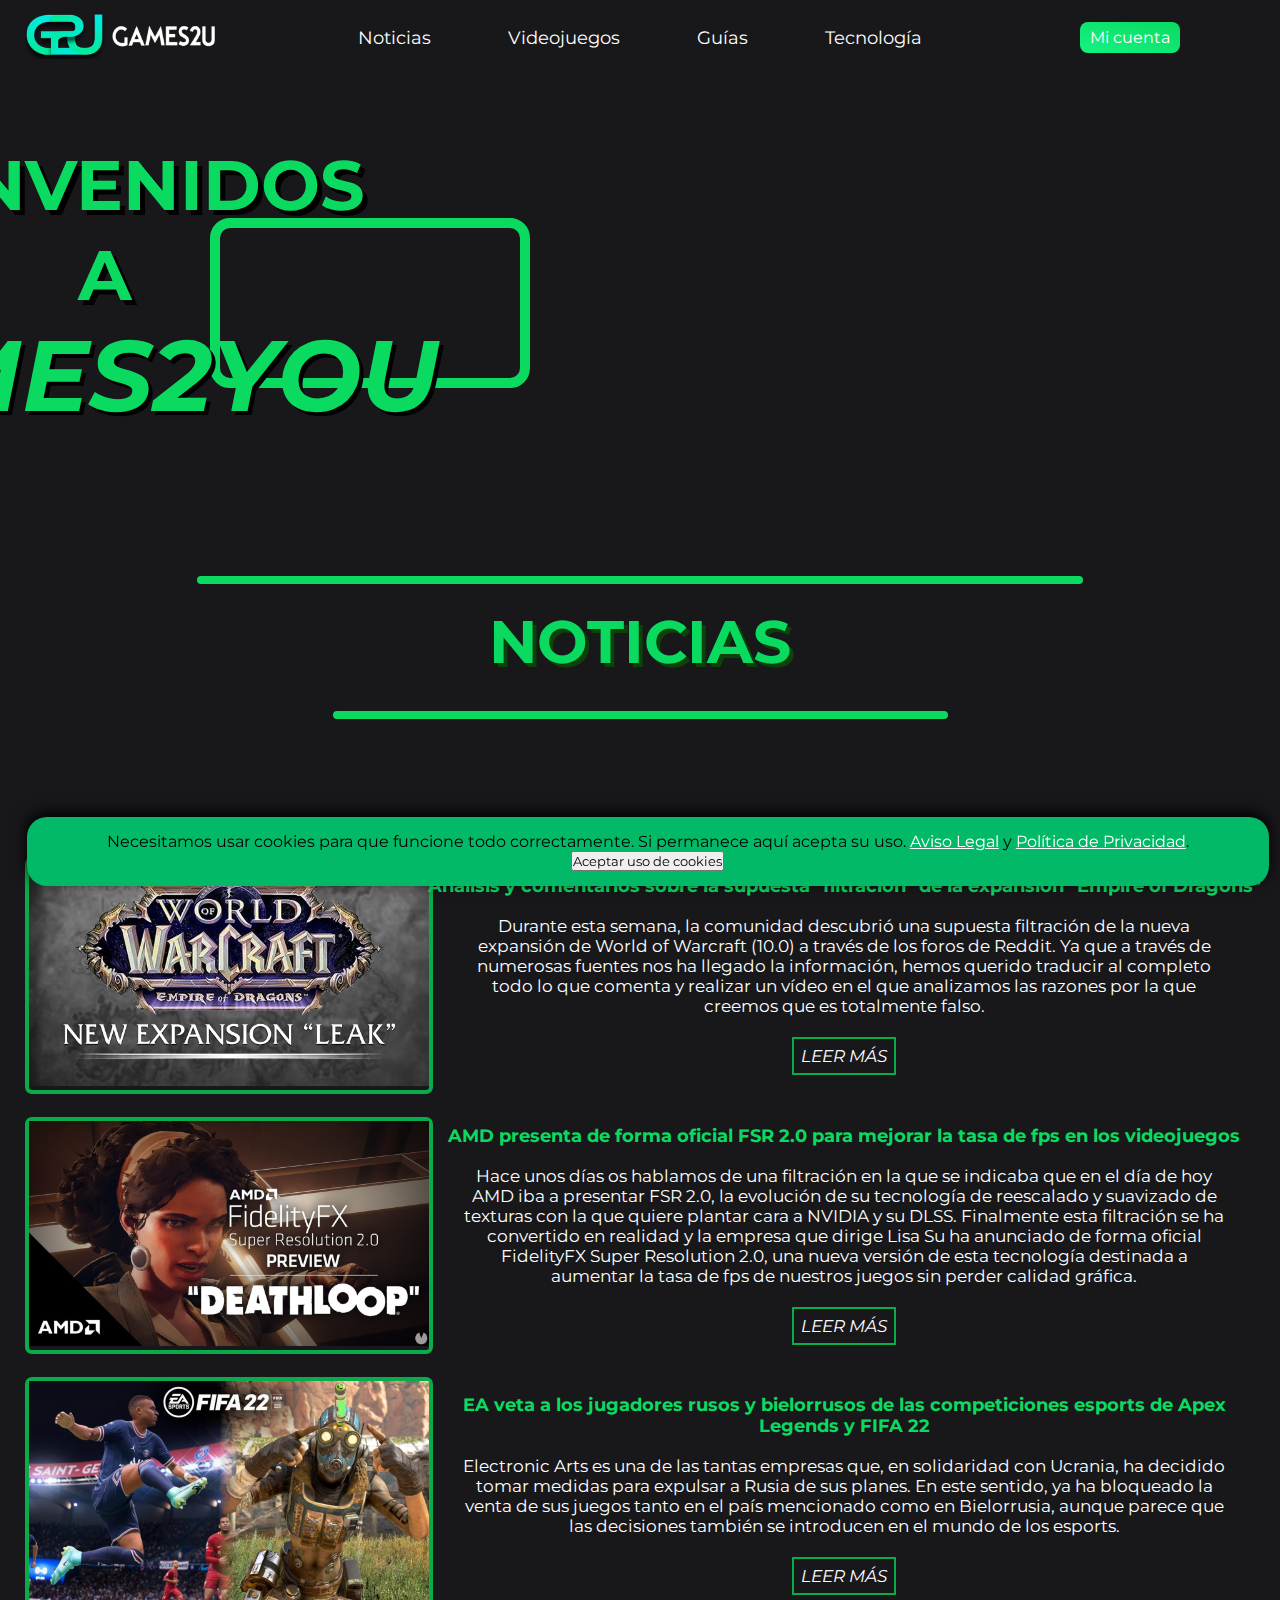
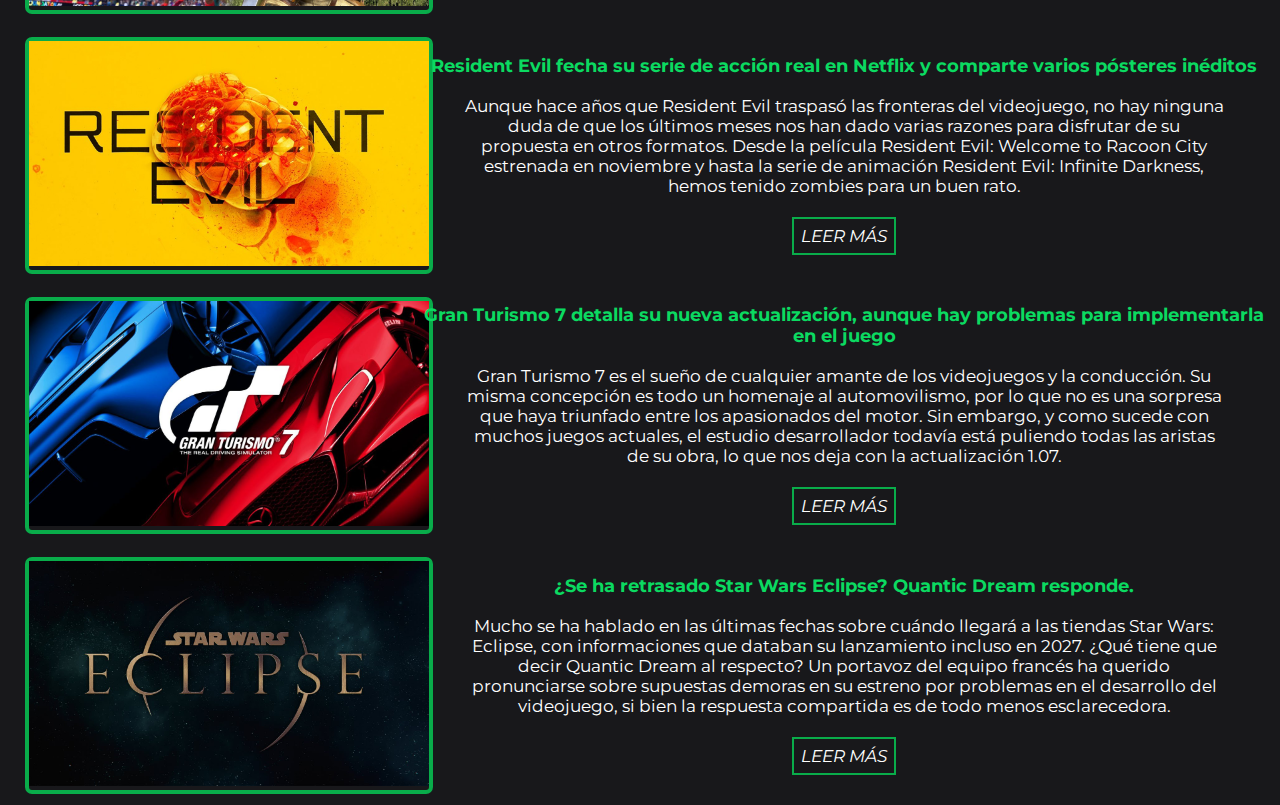
==== commit 0fc0d278: "Bienvenidos y demas" ====
--- a/index.html
+++ b/index.html
@@ -97,8 +97,11 @@
      <div class="videoinicio">
           <video src="CSS/video-inicio.mp4" autoplay loop muted type="video/mp4"></video> 
      </div>
-        <div class="textovideo">
-        </div>
+     <div class="textovideo">
+        <div class="centrado"><h3>BIENVENIDOS</h3></div>
+        <div class="centrado2"><h4>A</h4></div>
+        <div class="centrado3"><h5><i>GAMES2YOU</i></h5></div>
+      </div>
  </section>
 
  <section class="separador">
@@ -119,7 +122,7 @@
     <div class="noticialeakwow">
         <h1>Análisis y comentarios sobre la supuesta "filtración" de la expansión "Empire of Dragons"</h1>
         <p>Durante esta semana, la comunidad descubrió una supuesta filtración de la nueva expansión de World of Warcraft (10.0) a través de los foros de Reddit. Ya que a través de numerosas fuentes nos ha llegado la información, hemos querido traducir al completo todo lo que comenta y realizar un vídeo en el que analizamos las razones por la que creemos que es totalmente falso.</p>
-        <a href="https://altertime.es/analisis-y-comentarios-sobre-la-supuesta-filtracion-de-la-expansion-empire-of-dragons-en-reddit">LEER MÁS</a>
+        <a href="https://altertime.es/analisis-y-comentarios-sobre-la-supuesta-filtracion-de-la-expansion-empire-of-dragons-en-reddit"><i>LEER MÁS</i></a>
     </div>    
     </section>
 
@@ -130,7 +133,7 @@
         <div class="noticialeakwow">
             <h1>AMD presenta de forma oficial FSR 2.0 para mejorar la tasa de fps en los videojuegos</h1>
             <p>Hace unos días os hablamos de una filtración en la que se indicaba que en el día de hoy AMD iba a presentar FSR 2.0, la evolución de su tecnología de reescalado y suavizado de texturas con la que quiere plantar cara a NVIDIA y su DLSS. Finalmente esta filtración se ha convertido en realidad y la empresa que dirige Lisa Su ha anunciado de forma oficial FidelityFX Super Resolution 2.0, una nueva versión de esta tecnología destinada a aumentar la tasa de fps de nuestros juegos sin perder calidad gráfica.</p>
-            <a href="https://altertime.es/analisis-y-comentarios-sobre-la-supuesta-filtracion-de-la-expansion-empire-of-dragons-en-reddit">LEER MÁS</a>
+            <a href="https://vandal.elespanol.com/noticia/1350752315/amd-presenta-de-forma-oficial-fsr-20-para-mejorar-la-tasa-de-fps-en-los-videojuegos/"><i>LEER MÁS</i></a>
         </div>    
         </section>
 
@@ -141,7 +144,7 @@
             <div class="noticialeakwow">
                 <h1>EA veta a los jugadores rusos y bielorrusos de las competiciones esports de Apex Legends y FIFA 22</h1>
                 <p>Electronic Arts es una de las tantas empresas que, en solidaridad con Ucrania, ha decidido tomar medidas para expulsar a Rusia de sus planes. En este sentido, ya ha bloqueado la venta de sus juegos tanto en el país mencionado como en Bielorrusia, aunque parece que las decisiones también se introducen en el mundo de los esports.</p>
-                <a href="https://altertime.es/analisis-y-comentarios-sobre-la-supuesta-filtracion-de-la-expansion-empire-of-dragons-en-reddit">LEER MÁS</a>
+                <a href="https://www.3djuegos.com/noticias-ver/220884/ea-veta-a-los-jugadores-rusos-y-bielorrusos-de-las/"><i>LEER MÁS</i></a>
             </div>    
             </section>
 
@@ -152,7 +155,7 @@
                 <div class="noticialeakwow">
                     <h1>Resident Evil fecha su serie de acción real en Netflix y comparte varios pósteres inéditos</h1>
                     <p>Aunque hace años que Resident Evil traspasó las fronteras del videojuego, no hay ninguna duda de que los últimos meses nos han dado varias razones para disfrutar de su propuesta en otros formatos. Desde la película Resident Evil: Welcome to Racoon City estrenada en noviembre y hasta la serie de animación Resident Evil: Infinite Darkness, hemos tenido zombies para un buen rato.</p>
-                    <a href="https://altertime.es/analisis-y-comentarios-sobre-la-supuesta-filtracion-de-la-expansion-empire-of-dragons-en-reddit">LEER MÁS</a>
+                    <a href="https://www.3djuegos.com/noticias-ver/220883/resident-evil-fecha-su-serie-de-accion-real-en-netflix-y/"><i>LEER MÁS</i></a>
                 </div>    
                 </section>
 
@@ -163,7 +166,7 @@
                     <div class="noticialeakwow">
                         <h1>Gran Turismo 7 detalla su nueva actualización, aunque hay problemas para implementarla en el juego</h1>
                         <p>Gran Turismo 7 es el sueño de cualquier amante de los videojuegos y la conducción. Su misma concepción es todo un homenaje al automovilismo, por lo que no es una sorpresa que haya triunfado entre los apasionados del motor. Sin embargo, y como sucede con muchos juegos actuales, el estudio desarrollador todavía está puliendo todas las aristas de su obra, lo que nos deja con la actualización 1.07.</p>
-                        <a href="https://altertime.es/analisis-y-comentarios-sobre-la-supuesta-filtracion-de-la-expansion-empire-of-dragons-en-reddit">LEER MÁS</a>
+                        <a href="https://www.3djuegos.com/noticias-ver/220878/gran-turismo-7-detalla-su-nueva-actualizacion-aunque-hay/"><i>LEER MÁS</i></a>
                     </div>    
                     </section>
                     
@@ -174,7 +177,7 @@
                         <div class="noticialeakwow">
                             <h1>¿Se ha retrasado Star Wars Eclipse? Quantic Dream responde.</h1>
                             <p>Mucho se ha hablado en las últimas fechas sobre cuándo llegará a las tiendas Star Wars: Eclipse, con informaciones que databan su lanzamiento incluso en 2027. ¿Qué tiene que decir Quantic Dream al respecto? Un portavoz del equipo francés ha querido pronunciarse sobre supuestas demoras en su estreno por problemas en el desarrollo del videojuego, si bien la respuesta compartida es de todo menos esclarecedora.</p>
-                            <a href="https://altertime.es/analisis-y-comentarios-sobre-la-supuesta-filtracion-de-la-expansion-empire-of-dragons-en-reddit">LEER MÁS</a>
+                            <a href="https://es.ign.com/star-wars-eclipse/180283/news/quantic-dream-responde-a-los-rumores-de-retraso-en-el-lanzamiento-de-star-wars-eclipse"><i>LEER MÁS</i></a>
                         </div>    
                         </section>    
 
--- a/CSS/estilos.css
+++ b/CSS/estilos.css
@@ -159,14 +159,14 @@
 
     section h1{
         color:#0bda61;
-        font-size: 20px;
+        font-size: 17.5px;
         text-align: center;
         margin: -10px;
     }
 
     section p{
         color: white;
-        font-size: large;
+        font-size: 17px;
         text-align: center;
         margin: 30px;
     }
@@ -191,6 +191,10 @@
         border: 2px solid #09ac4a;
         text-align: center;
         margin-top: 20px;
+    }
+
+    section a:hover{
+        background: #aeffae;
     }
     
     section img{
@@ -211,11 +215,50 @@
         width: 100%;
         border: solid #0bda61;
         border-radius:20px;
-        border-width: 4px;
-    }
+        border-width: 10px;
+        }
 
     .textovideo{
-        text-align: center;
+        position: relative;
+        display: inline-block;
+        text-align: center;
+    }
+
+    .centrado{
+        position: absolute;
+        top: -120px;
+        left: -425px;
+        transform: translate(-50%, -50%);
+    }
+
+    h3{
+        font-size: 70px;
+        color: #0bda61;
+        text-shadow: 0.07em 0.07em#000000;
+    }
+
+    .centrado2{
+        position: absolute;
+        top: -30px;
+        left: -425px;
+        transform: translate(-50%, -50%);
+    }
+    h4{
+        font-size: 70px;
+        color: #0bda61;
+        text-shadow: 0.07em 0.07em#000000;
+    }
+
+    .centrado3{
+        position: absolute;
+        top: 70px;
+        left: -425px;
+        transform: translate(-50%, -50%);
+    }
+    h5{
+        font-size: 100px;
+        color: #0bda61;
+        text-shadow: 0.04em 0.04em#000000;
     }
 
     .separador{
@@ -230,18 +273,19 @@
         align-items: center;
         display: relative;
         justify-content: center;
-        margin-top: -90px;
+        margin-top: -115px;
     }
 
     .separador2 hr{
-        width: 70%;
+        width: 50%;
     }
 
     hr{
         border-width:4px;
         border-radius: 10px;
-        border-color:#0bda61;
-        width: 87%;
+        border-color: linear-gradient(15deg, #13f383fd, #0bda61);
+        width: 72%;
+        
     }
 
     .noticias{
@@ -256,7 +300,8 @@
         margin: auto;
         margin-top: -100px;
         margin-bottom: 1px;
-        font-size: 80px;
+        font-size: 60px;
+        text-shadow: 0.07em 0.07em #0a420a;
     }
     
     /*FIN SEPARADOR*/
@@ -305,7 +350,7 @@
     .logotipocabecera{
         width: 75%;
         height: auto;
-        padding: 55px;
+        padding: 25px;
     }
 
     .contenedor_imagen{
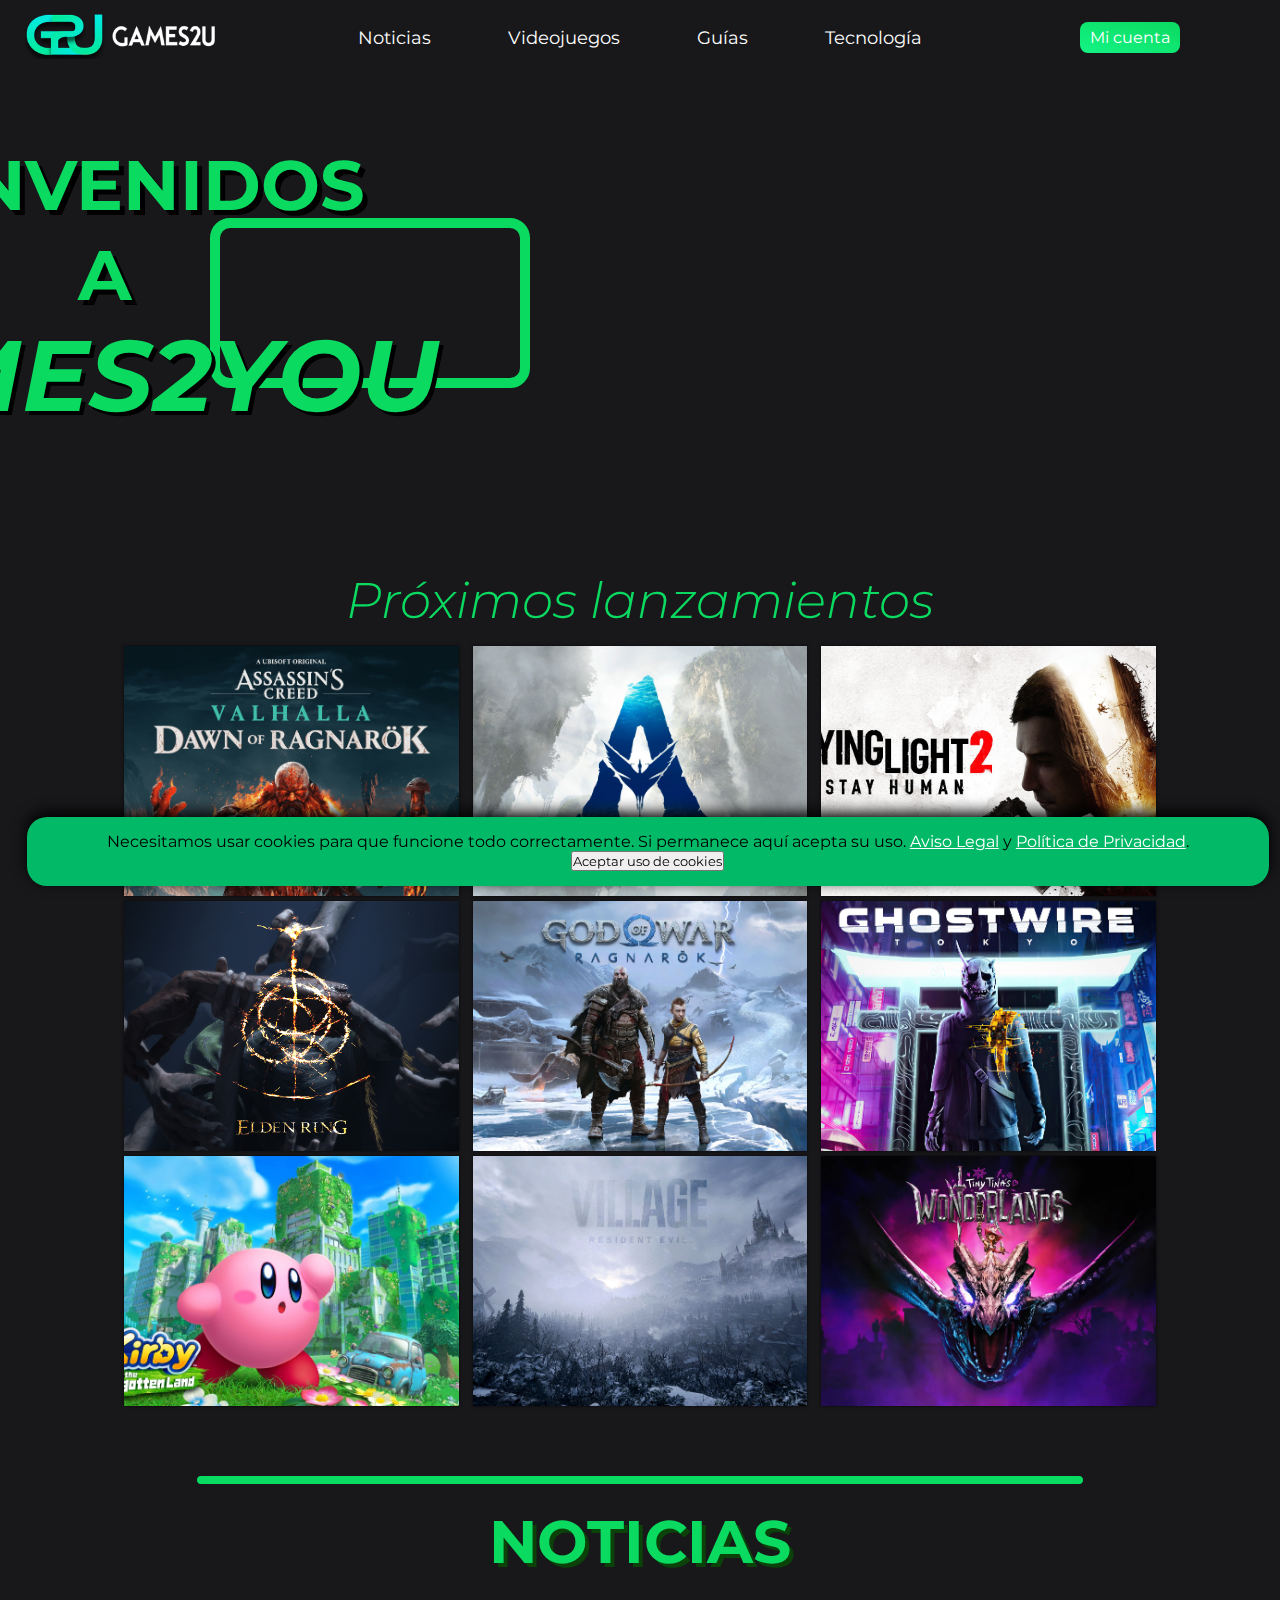
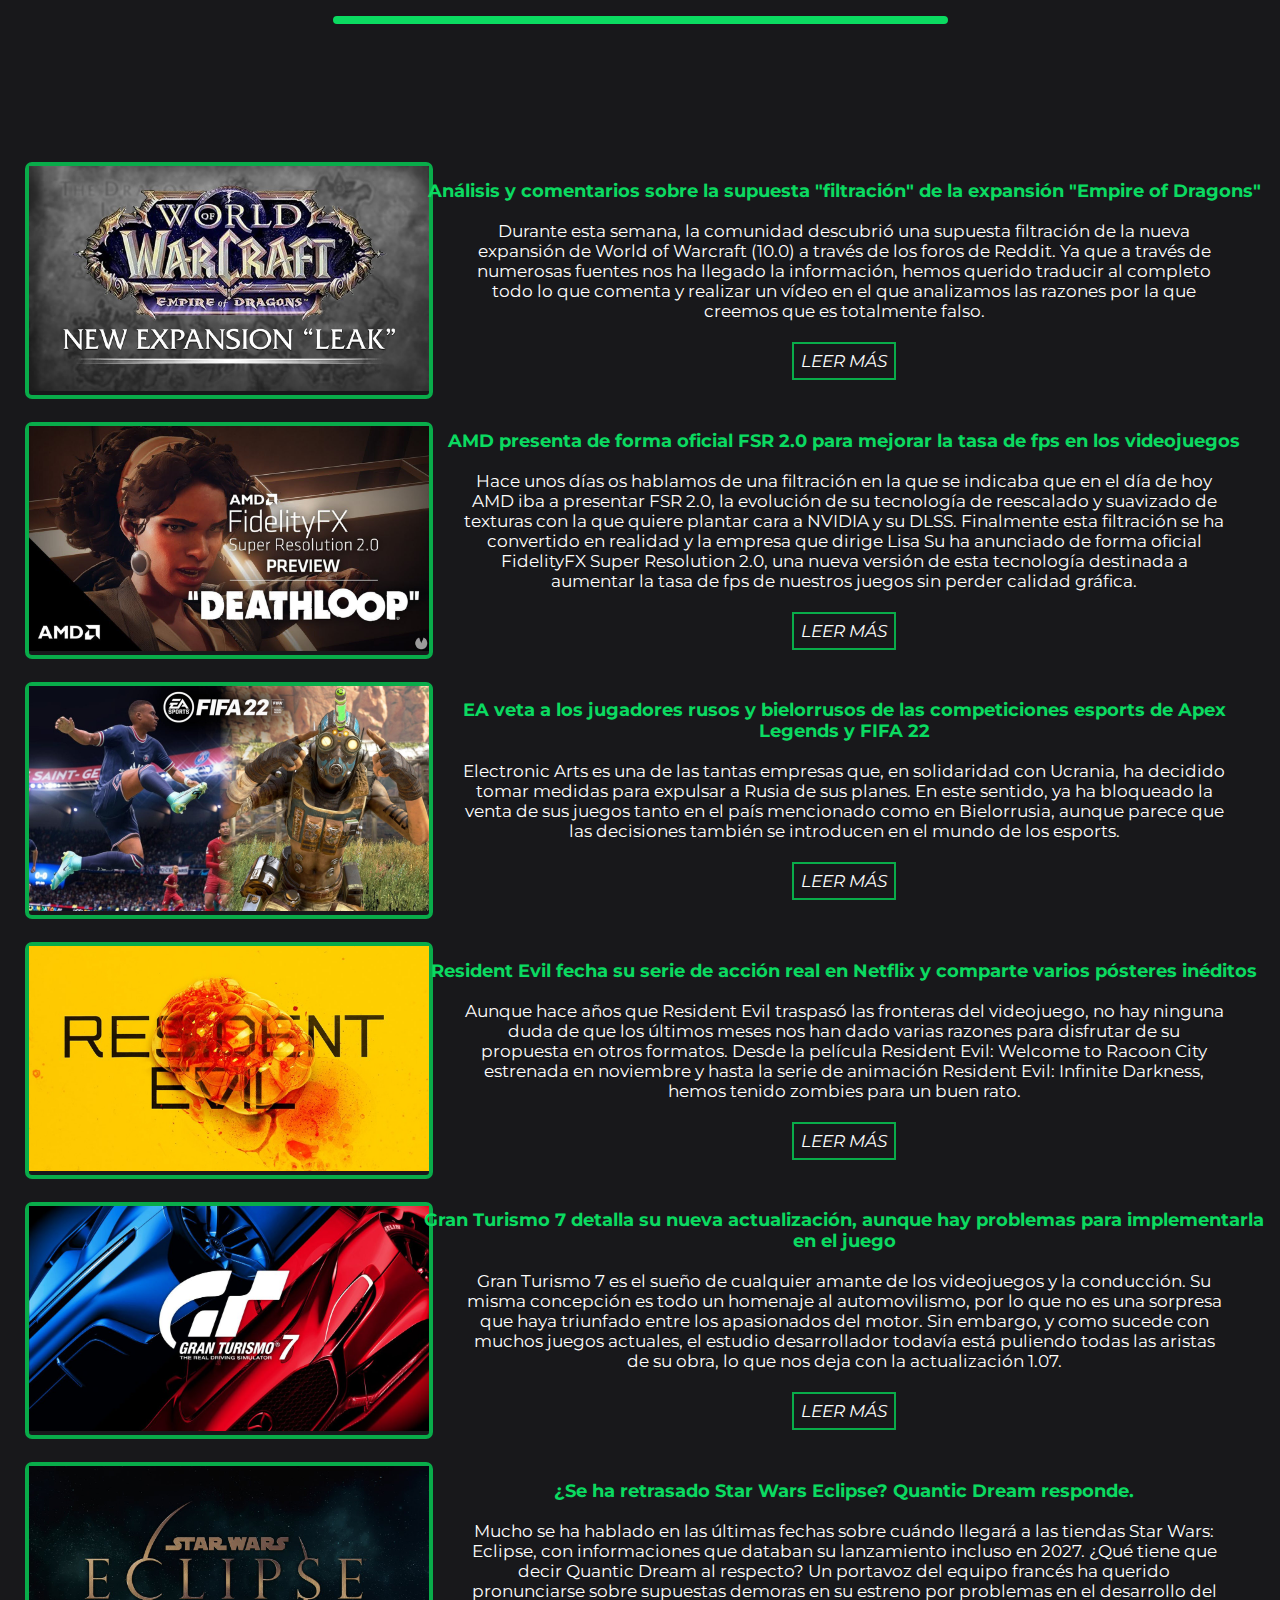
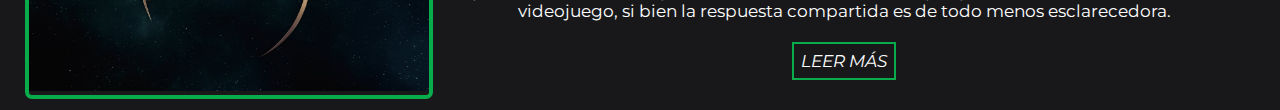
==== commit 76c46d79: "Panel" ====
--- a/index.html
+++ b/index.html
@@ -104,6 +104,67 @@
       </div>
  </section>
 
+
+<section class="galeriaimg">
+    <div class="galeria">
+        <b><i><h1>Próximos lanzamientos</h1></i></b>
+        <div class="contenedor-imagenes">
+            <div class="imagen">
+                <img src="images/ACVR.png" alt="">
+                <div class="overlay">
+                    <h7>Assasin´s Creed Valhalla Dawn of Ragnarok</h7>
+                </div>
+            </div>
+            <div class="imagen">
+                <img src="images/Avatar.jpg" alt="">
+                <div class="overlay">
+                    <h7>Pelicula y videojuego de AVATAR</h7>
+                </div>
+            </div>
+            <div class="imagen">
+                <img src="images/DYL.jpg" alt="">
+                <div class="overlay">
+                    <h7>DYING LIGHT 2 afirma arreglar +1000 bugs</h7>
+                </div>
+            </div>
+            <div class="imagen">
+                <img src="images/EldenRing.png" alt="">
+                <div class="overlay">
+                    <h7>Elden Ring considerado GOTY</h7>
+                </div>
+            </div>
+            <div class="imagen">
+                <img src="images/GOW.jpg" alt="">
+                <div class="overlay">
+                    <h7>God of War Ragnarok llegará para PC</h7>
+                </div>
+            </div>
+            <div class="imagen">
+                <img src="images/GW.jpg" alt="">
+                <div class="overlay">
+                    <h7>El lanzamiento de GhostWire Tokyo decepciona</h7>
+                </div>
+            </div>
+            <div class="imagen">
+                <img src="images/Kirby.jpg" alt="">
+                <div class="overlay">
+                    <h7>Novedades sobre Kirby and the Forgotten Land</h7>
+                </div>
+            </div>
+            <div class="imagen">
+                <img src="images/ResidentEvil.png" alt="">
+                <div class="overlay">
+                    <h7>Resident Evil 7 Village sigue sin llevarse un premio</h7>
+                </div>
+            </div>
+            <div class="imagen">
+                <img src="images/Wonder.jpg" alt="">
+                <div class="overlay">
+                    <h7>Tinny Tinna´s Wonderlands llegará para Navidades de 2022</h7>
+                </div>
+            </div>
+</section>
+
  <section class="separador">
         <hr size="7px" width="60%" color="#0bda61"/>
 </section>
@@ -179,7 +240,6 @@
                             <p>Mucho se ha hablado en las últimas fechas sobre cuándo llegará a las tiendas Star Wars: Eclipse, con informaciones que databan su lanzamiento incluso en 2027. ¿Qué tiene que decir Quantic Dream al respecto? Un portavoz del equipo francés ha querido pronunciarse sobre supuestas demoras en su estreno por problemas en el desarrollo del videojuego, si bien la respuesta compartida es de todo menos esclarecedora.</p>
                             <a href="https://es.ign.com/star-wars-eclipse/180283/news/quantic-dream-responde-a-los-rumores-de-retraso-en-el-lanzamiento-de-star-wars-eclipse"><i>LEER MÁS</i></a>
                         </div>    
-                        </section>    
-
+</section>
 </body>
 </html>--- a/CSS/estilos.css
+++ b/CSS/estilos.css
@@ -265,7 +265,7 @@
         align-items: center;
         display: relative;
         justify-content: center;
-        margin-top: auto;
+        margin-top: 300px;
         margin-bottom: auto;
     }
 
@@ -273,7 +273,7 @@
         align-items: center;
         display: relative;
         justify-content: center;
-        margin-top: -115px;
+        margin-top: -110px;
     }
 
     .separador2 hr{
@@ -387,4 +387,113 @@
         opacity: 35%;
     }
      
-    }+    }
+
+    .ultimas{
+            margin-top: auto;
+            margin-bottom: auto;
+    }
+
+    .ultimasnot{
+        display: flex;
+        position: absolute;
+        left: 38%;
+    }
+    .ultimasnot h6{
+        display: flex;
+        font-size: 50px;
+        color: #0bda61;
+        left: 38%;
+    }
+
+    .galeriaimg{
+        margin-top: 400px;
+        margin-bottom: -50px;
+    }
+    .galeria{
+        font-family: 'open sans';
+    }
+    
+    .galeria h1{
+        font-size: 50px;
+        text-align: center;
+        margin:20px 0 15px 0;
+        font-weight: 300;
+    }
+    
+    .contenedor-imagenes{
+        display:flex;
+        width: 85%;
+        margin: auto;
+        justify-content: space-around;
+        flex-wrap: wrap;
+        border-radius:3px;
+    }
+    
+    .contenedor-imagenes .imagen{
+        width: 32%;
+        position: relative;
+        height:250px;
+        margin-bottom:5px;
+        box-shadow: 0px 0px 3px 0px rgba(0, 0, 0, .75)
+    }
+    .imagen img{
+        width: 100%;
+        height:100%;
+        object-fit: cover;
+    }
+    
+    .overlay{
+        position: absolute;
+        bottom: 0;
+        left: 0;
+        background:#aeffaea9 ;
+        width: 100%;
+        height: 0;
+        overflow: hidden;
+        transition: .5s ease;
+    }
+    
+    .overlay h7{
+        color: rgb(0, 0, 0);
+        font-weight: 300;
+        font-size:30px;
+        position: absolute;
+        top: 50%;
+        left:50%;
+        text-align: center;
+        transform: translate(-50%, -50%);
+    }
+    
+    .imagen:hover .overlay{
+        height:100%;
+        cursor: pointer;
+    }
+    
+    @media screen and (max-width:1000px){
+        .contenedor-imagenes{
+            width: 95%;
+        }
+    }
+    
+    @media screen and (max-width:700px){
+        .contenedor-imagenes{
+            width: 90%;
+        }
+        .contenedor-imagenes .imagen{
+            width: 48%;
+        }
+    }
+    
+    @media screen and (max-width:450px){
+        h1{
+            font-size:22px;
+        }
+        .contenedor-imagenes{
+            width: 98%;
+        }
+        .contenedor-imagenes .imagen{
+            width: 80%;
+        }
+    }
+        